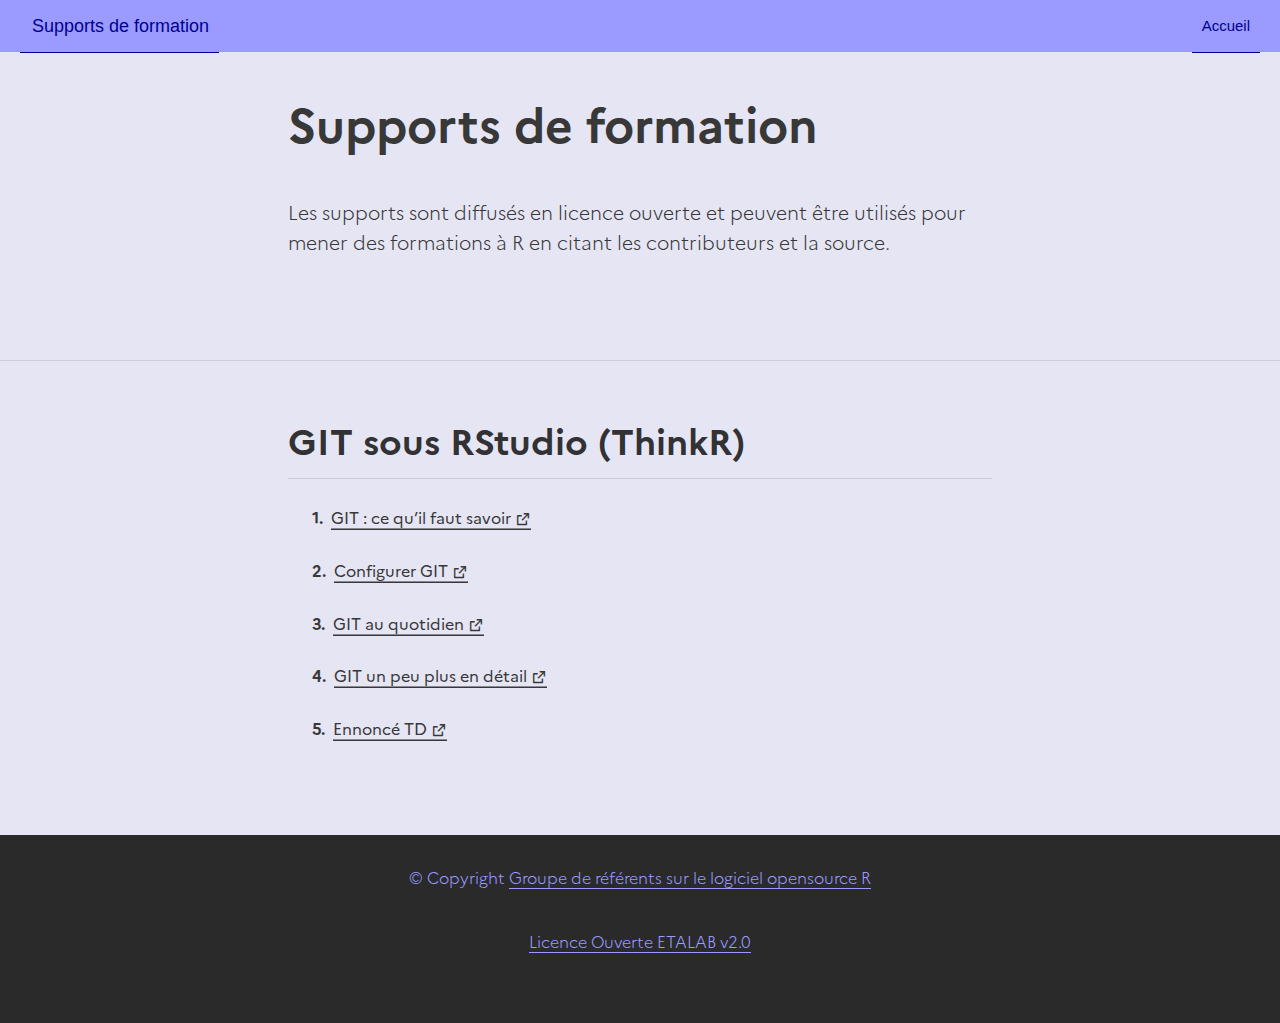
==== index.html @ ee1b2571 "jdlom published a site update" ====
<!DOCTYPE html>

<html xmlns="http://www.w3.org/1999/xhtml" lang="" xml:lang="">

<head>
  <meta charset="utf-8"/>
  <meta name="viewport" content="width=device-width, initial-scale=1"/>
  <meta http-equiv="X-UA-Compatible" content="IE=Edge,chrome=1"/>
  <meta name="generator" content="distill" />

  <style type="text/css">
  /* Hide doc at startup (prevent jankiness while JS renders/transforms) */
  body {
    visibility: hidden;
  }
  </style>

 <!--radix_placeholder_import_source-->
 <!--/radix_placeholder_import_source-->

<style type="text/css">code{white-space: pre;}</style>
<style type="text/css" data-origin="pandoc">
pre > code.sourceCode { white-space: pre; position: relative; }
pre > code.sourceCode > span { display: inline-block; line-height: 1.25; }
pre > code.sourceCode > span:empty { height: 1.2em; }
.sourceCode { overflow: visible; }
code.sourceCode > span { color: inherit; text-decoration: inherit; }
div.sourceCode { margin: 1em 0; }
pre.sourceCode { margin: 0; }
@media screen {
div.sourceCode { overflow: auto; }
}
@media print {
pre > code.sourceCode { white-space: pre-wrap; }
pre > code.sourceCode > span { text-indent: -5em; padding-left: 5em; }
}
pre.numberSource code
  { counter-reset: source-line 0; }
pre.numberSource code > span
  { position: relative; left: -4em; counter-increment: source-line; }
pre.numberSource code > span > a:first-child::before
  { content: counter(source-line);
    position: relative; left: -1em; text-align: right; vertical-align: baseline;
    border: none; display: inline-block;
    -webkit-touch-callout: none; -webkit-user-select: none;
    -khtml-user-select: none; -moz-user-select: none;
    -ms-user-select: none; user-select: none;
    padding: 0 4px; width: 4em;
    color: #aaaaaa;
  }
pre.numberSource { margin-left: 3em; border-left: 1px solid #aaaaaa;  padding-left: 4px; }
div.sourceCode
  {   }
@media screen {
pre > code.sourceCode > span > a:first-child::before { text-decoration: underline; }
}
code span.al { color: #ad0000; } /* Alert */
code span.an { color: #5e5e5e; } /* Annotation */
code span.at { color: #20794d; } /* Attribute */
code span.bn { color: #ad0000; } /* BaseN */
code span.bu { } /* BuiltIn */
code span.cf { color: #007ba5; } /* ControlFlow */
code span.ch { color: #20794d; } /* Char */
code span.cn { color: #8f5902; } /* Constant */
code span.co { color: #5e5e5e; } /* Comment */
code span.cv { color: #5e5e5e; font-style: italic; } /* CommentVar */
code span.do { color: #5e5e5e; font-style: italic; } /* Documentation */
code span.dt { color: #ad0000; } /* DataType */
code span.dv { color: #ad0000; } /* DecVal */
code span.er { color: #ad0000; } /* Error */
code span.ex { } /* Extension */
code span.fl { color: #ad0000; } /* Float */
code span.fu { color: #4758ab; } /* Function */
code span.im { } /* Import */
code span.in { color: #5e5e5e; } /* Information */
code span.kw { color: #007ba5; } /* Keyword */
code span.op { color: #5e5e5e; } /* Operator */
code span.ot { color: #007ba5; } /* Other */
code span.pp { color: #ad0000; } /* Preprocessor */
code span.sc { color: #20794d; } /* SpecialChar */
code span.ss { color: #20794d; } /* SpecialString */
code span.st { color: #20794d; } /* String */
code span.va { color: #111111; } /* Variable */
code span.vs { color: #20794d; } /* VerbatimString */
code span.wa { color: #5e5e5e; font-style: italic; } /* Warning */
</style>

  <!--radix_placeholder_meta_tags-->
  <title>Supports de formation</title>

  <meta property="description" itemprop="description" content="Les supports sont diffusés en licence ouverte et peuvent être utilisés pour mener des formations à R en citant les contributeurs et la source."/>

  <link rel="icon" type="image/png" href="dist/favicons/android-chrome-192x192.png"/>


  <!--  https://developers.facebook.com/docs/sharing/webmasters#markup -->
  <meta property="og:title" content="Supports de formation"/>
  <meta property="og:type" content="article"/>
  <meta property="og:description" content="Les supports sont diffusés en licence ouverte et peuvent être utilisés pour mener des formations à R en citant les contributeurs et la source."/>
  <meta property="og:locale" content="en_US"/>
  <meta property="og:site_name" content="Supports de formation"/>

  <!--  https://dev.twitter.com/cards/types/summary -->
  <meta property="twitter:card" content="summary"/>
  <meta property="twitter:title" content="Supports de formation"/>
  <meta property="twitter:description" content="Les supports sont diffusés en licence ouverte et peuvent être utilisés pour mener des formations à R en citant les contributeurs et la source."/>

  <!--/radix_placeholder_meta_tags-->
  <!--radix_placeholder_rmarkdown_metadata-->

  <script type="text/json" id="radix-rmarkdown-metadata">
  {"type":"list","attributes":{"names":{"type":"character","attributes":{},"value":["title","description","site"]}},"value":[{"type":"character","attributes":{},"value":["Supports de formation"]},{"type":"character","attributes":{},"value":["Les supports sont diffusés en licence ouverte et peuvent être utilisés pour mener des formations à R en citant les contributeurs et la source.\n"]},{"type":"character","attributes":{},"value":["distill::distill_website"]}]}
  </script>
  <!--/radix_placeholder_rmarkdown_metadata-->
  <!--radix_placeholder_navigation_in_header-->
  <meta name="distill:offset" content=""/>

  <script type="application/javascript">

    window.headroom_prevent_pin = false;

    window.document.addEventListener("DOMContentLoaded", function (event) {

      // initialize headroom for banner
      var header = $('header').get(0);
      var headerHeight = header.offsetHeight;
      var headroom = new Headroom(header, {
        tolerance: 5,
        onPin : function() {
          if (window.headroom_prevent_pin) {
            window.headroom_prevent_pin = false;
            headroom.unpin();
          }
        }
      });
      headroom.init();
      if(window.location.hash)
        headroom.unpin();
      $(header).addClass('headroom--transition');

      // offset scroll location for banner on hash change
      // (see: https://github.com/WickyNilliams/headroom.js/issues/38)
      window.addEventListener("hashchange", function(event) {
        window.scrollTo(0, window.pageYOffset - (headerHeight + 25));
      });

      // responsive menu
      $('.distill-site-header').each(function(i, val) {
        var topnav = $(this);
        var toggle = topnav.find('.nav-toggle');
        toggle.on('click', function() {
          topnav.toggleClass('responsive');
        });
      });

      // nav dropdowns
      $('.nav-dropbtn').click(function(e) {
        $(this).next('.nav-dropdown-content').toggleClass('nav-dropdown-active');
        $(this).parent().siblings('.nav-dropdown')
           .children('.nav-dropdown-content').removeClass('nav-dropdown-active');
      });
      $("body").click(function(e){
        $('.nav-dropdown-content').removeClass('nav-dropdown-active');
      });
      $(".nav-dropdown").click(function(e){
        e.stopPropagation();
      });
    });
  </script>

  <style type="text/css">

  /* Theme (user-documented overrideables for nav appearance) */

  .distill-site-nav {
    color: rgba(255, 255, 255, 0.8);
    background-color: #0F2E3D;
    font-size: 15px;
    font-weight: 300;
  }

  .distill-site-nav a {
    color: inherit;
    text-decoration: none;
  }

  .distill-site-nav a:hover {
    color: white;
  }

  @media print {
    .distill-site-nav {
      display: none;
    }
  }

  .distill-site-header {

  }

  .distill-site-footer {

  }


  /* Site Header */

  .distill-site-header {
    width: 100%;
    box-sizing: border-box;
    z-index: 3;
  }

  .distill-site-header .nav-left {
    display: inline-block;
    margin-left: 8px;
  }

  @media screen and (max-width: 768px) {
    .distill-site-header .nav-left {
      margin-left: 0;
    }
  }


  .distill-site-header .nav-right {
    float: right;
    margin-right: 8px;
  }

  .distill-site-header a,
  .distill-site-header .title {
    display: inline-block;
    text-align: center;
    padding: 14px 10px 14px 10px;
  }

  .distill-site-header .title {
    font-size: 18px;
    min-width: 150px;
  }

  .distill-site-header .logo {
    padding: 0;
  }

  .distill-site-header .logo img {
    display: none;
    max-height: 20px;
    width: auto;
    margin-bottom: -4px;
  }

  .distill-site-header .nav-image img {
    max-height: 18px;
    width: auto;
    display: inline-block;
    margin-bottom: -3px;
  }



  @media screen and (min-width: 1000px) {
    .distill-site-header .logo img {
      display: inline-block;
    }
    .distill-site-header .nav-left {
      margin-left: 20px;
    }
    .distill-site-header .nav-right {
      margin-right: 20px;
    }
    .distill-site-header .title {
      padding-left: 12px;
    }
  }


  .distill-site-header .nav-toggle {
    display: none;
  }

  .nav-dropdown {
    display: inline-block;
    position: relative;
  }

  .nav-dropdown .nav-dropbtn {
    border: none;
    outline: none;
    color: rgba(255, 255, 255, 0.8);
    padding: 16px 10px;
    background-color: transparent;
    font-family: inherit;
    font-size: inherit;
    font-weight: inherit;
    margin: 0;
    margin-top: 1px;
    z-index: 2;
  }

  .nav-dropdown-content {
    display: none;
    position: absolute;
    background-color: white;
    min-width: 200px;
    border: 1px solid rgba(0,0,0,0.15);
    border-radius: 4px;
    box-shadow: 0px 8px 16px 0px rgba(0,0,0,0.1);
    z-index: 1;
    margin-top: 2px;
    white-space: nowrap;
    padding-top: 4px;
    padding-bottom: 4px;
  }

  .nav-dropdown-content hr {
    margin-top: 4px;
    margin-bottom: 4px;
    border: none;
    border-bottom: 1px solid rgba(0, 0, 0, 0.1);
  }

  .nav-dropdown-active {
    display: block;
  }

  .nav-dropdown-content a, .nav-dropdown-content .nav-dropdown-header {
    color: black;
    padding: 6px 24px;
    text-decoration: none;
    display: block;
    text-align: left;
  }

  .nav-dropdown-content .nav-dropdown-header {
    display: block;
    padding: 5px 24px;
    padding-bottom: 0;
    text-transform: uppercase;
    font-size: 14px;
    color: #999999;
    white-space: nowrap;
  }

  .nav-dropdown:hover .nav-dropbtn {
    color: white;
  }

  .nav-dropdown-content a:hover {
    background-color: #ddd;
    color: black;
  }

  .nav-right .nav-dropdown-content {
    margin-left: -45%;
    right: 0;
  }

  @media screen and (max-width: 768px) {
    .distill-site-header a, .distill-site-header .nav-dropdown  {display: none;}
    .distill-site-header a.nav-toggle {
      float: right;
      display: block;
    }
    .distill-site-header .title {
      margin-left: 0;
    }
    .distill-site-header .nav-right {
      margin-right: 0;
    }
    .distill-site-header {
      overflow: hidden;
    }
    .nav-right .nav-dropdown-content {
      margin-left: 0;
    }
  }


  @media screen and (max-width: 768px) {
    .distill-site-header.responsive {position: relative; min-height: 500px; }
    .distill-site-header.responsive a.nav-toggle {
      position: absolute;
      right: 0;
      top: 0;
    }
    .distill-site-header.responsive a,
    .distill-site-header.responsive .nav-dropdown {
      display: block;
      text-align: left;
    }
    .distill-site-header.responsive .nav-left,
    .distill-site-header.responsive .nav-right {
      width: 100%;
    }
    .distill-site-header.responsive .nav-dropdown {float: none;}
    .distill-site-header.responsive .nav-dropdown-content {position: relative;}
    .distill-site-header.responsive .nav-dropdown .nav-dropbtn {
      display: block;
      width: 100%;
      text-align: left;
    }
  }

  /* Site Footer */

  .distill-site-footer {
    width: 100%;
    overflow: hidden;
    box-sizing: border-box;
    z-index: 3;
    margin-top: 30px;
    padding-top: 30px;
    padding-bottom: 30px;
    text-align: center;
  }

  /* Headroom */

  d-title {
    padding-top: 6rem;
  }

  @media print {
    d-title {
      padding-top: 4rem;
    }
  }

  .headroom {
    z-index: 1000;
    position: fixed;
    top: 0;
    left: 0;
    right: 0;
  }

  .headroom--transition {
    transition: all .4s ease-in-out;
  }

  .headroom--unpinned {
    top: -100px;
  }

  .headroom--pinned {
    top: 0;
  }

  /* adjust viewport for navbar height */
  /* helps vertically center bootstrap (non-distill) content */
  .min-vh-100 {
    min-height: calc(100vh - 100px) !important;
  }

  </style>

  <script src="site_libs/jquery-1.11.3/jquery.min.js"></script>
  <link href="site_libs/font-awesome-5.1.0/css/all.css" rel="stylesheet"/>
  <link href="site_libs/font-awesome-5.1.0/css/v4-shims.css" rel="stylesheet"/>
  <script src="site_libs/headroom-0.9.4/headroom.min.js"></script>
  <script src="site_libs/autocomplete-0.37.1/autocomplete.min.js"></script>
  <script src="site_libs/fuse-6.4.1/fuse.min.js"></script>

  <script type="application/javascript">

  function getMeta(metaName) {
    var metas = document.getElementsByTagName('meta');
    for (let i = 0; i < metas.length; i++) {
      if (metas[i].getAttribute('name') === metaName) {
        return metas[i].getAttribute('content');
      }
    }
    return '';
  }

  function offsetURL(url) {
    var offset = getMeta('distill:offset');
    return offset ? offset + '/' + url : url;
  }

  function createFuseIndex() {

    // create fuse index
    var options = {
      keys: [
        { name: 'title', weight: 20 },
        { name: 'categories', weight: 15 },
        { name: 'description', weight: 10 },
        { name: 'contents', weight: 5 },
      ],
      ignoreLocation: true,
      threshold: 0
    };
    var fuse = new window.Fuse([], options);

    // fetch the main search.json
    return fetch(offsetURL('search.json'))
      .then(function(response) {
        if (response.status == 200) {
          return response.json().then(function(json) {
            // index main articles
            json.articles.forEach(function(article) {
              fuse.add(article);
            });
            // download collections and index their articles
            return Promise.all(json.collections.map(function(collection) {
              return fetch(offsetURL(collection)).then(function(response) {
                if (response.status === 200) {
                  return response.json().then(function(articles) {
                    articles.forEach(function(article) {
                      fuse.add(article);
                    });
                  })
                } else {
                  return Promise.reject(
                    new Error('Unexpected status from search index request: ' +
                              response.status)
                  );
                }
              });
            })).then(function() {
              return fuse;
            });
          });

        } else {
          return Promise.reject(
            new Error('Unexpected status from search index request: ' +
                        response.status)
          );
        }
      });
  }

  window.document.addEventListener("DOMContentLoaded", function (event) {

    // get search element (bail if we don't have one)
    var searchEl = window.document.getElementById('distill-search');
    if (!searchEl)
      return;

    createFuseIndex()
      .then(function(fuse) {

        // make search box visible
        searchEl.classList.remove('hidden');

        // initialize autocomplete
        var options = {
          autoselect: true,
          hint: false,
          minLength: 2,
        };
        window.autocomplete(searchEl, options, [{
          source: function(query, callback) {
            const searchOptions = {
              isCaseSensitive: false,
              shouldSort: true,
              minMatchCharLength: 2,
              limit: 10,
            };
            var results = fuse.search(query, searchOptions);
            callback(results
              .map(function(result) { return result.item; })
            );
          },
          templates: {
            suggestion: function(suggestion) {
              var img = suggestion.preview && Object.keys(suggestion.preview).length > 0
                ? `<img src="${offsetURL(suggestion.preview)}"</img>`
                : '';
              var html = `
                <div class="search-item">
                  <h3>${suggestion.title}</h3>
                  <div class="search-item-description">
                    ${suggestion.description || ''}
                  </div>
                  <div class="search-item-preview">
                    ${img}
                  </div>
                </div>
              `;
              return html;
            }
          }
        }]).on('autocomplete:selected', function(event, suggestion) {
          window.location.href = offsetURL(suggestion.path);
        });
        // remove inline display style on autocompleter (we want to
        // manage responsive display via css)
        $('.algolia-autocomplete').css("display", "");
      })
      .catch(function(error) {
        console.log(error);
      });

  });

  </script>

  <style type="text/css">

  .nav-search {
    font-size: x-small;
  }

  /* Algolioa Autocomplete */

  .algolia-autocomplete {
    display: inline-block;
    margin-left: 10px;
    vertical-align: sub;
    background-color: white;
    color: black;
    padding: 6px;
    padding-top: 8px;
    padding-bottom: 0;
    border-radius: 6px;
    border: 1px #0F2E3D solid;
    width: 180px;
  }


  @media screen and (max-width: 768px) {
    .distill-site-nav .algolia-autocomplete {
      display: none;
      visibility: hidden;
    }
    .distill-site-nav.responsive .algolia-autocomplete {
      display: inline-block;
      visibility: visible;
    }
    .distill-site-nav.responsive .algolia-autocomplete .aa-dropdown-menu {
      margin-left: 0;
      width: 400px;
      max-height: 400px;
    }
  }

  .algolia-autocomplete .aa-input, .algolia-autocomplete .aa-hint {
    width: 90%;
    outline: none;
    border: none;
  }

  .algolia-autocomplete .aa-hint {
    color: #999;
  }
  .algolia-autocomplete .aa-dropdown-menu {
    width: 550px;
    max-height: 70vh;
    overflow-x: visible;
    overflow-y: scroll;
    padding: 5px;
    margin-top: 3px;
    margin-left: -150px;
    background-color: #fff;
    border-radius: 5px;
    border: 1px solid #999;
    border-top: none;
  }

  .algolia-autocomplete .aa-dropdown-menu .aa-suggestion {
    cursor: pointer;
    padding: 5px 4px;
    border-bottom: 1px solid #eee;
  }

  .algolia-autocomplete .aa-dropdown-menu .aa-suggestion:last-of-type {
    border-bottom: none;
    margin-bottom: 2px;
  }

  .algolia-autocomplete .aa-dropdown-menu .aa-suggestion .search-item {
    overflow: hidden;
    font-size: 0.8em;
    line-height: 1.4em;
  }

  .algolia-autocomplete .aa-dropdown-menu .aa-suggestion .search-item h3 {
    font-size: 1rem;
    margin-block-start: 0;
    margin-block-end: 5px;
  }

  .algolia-autocomplete .aa-dropdown-menu .aa-suggestion .search-item-description {
    display: inline-block;
    overflow: hidden;
    height: 2.8em;
    width: 80%;
    margin-right: 4%;
  }

  .algolia-autocomplete .aa-dropdown-menu .aa-suggestion .search-item-preview {
    display: inline-block;
    width: 15%;
  }

  .algolia-autocomplete .aa-dropdown-menu .aa-suggestion .search-item-preview img {
    height: 3em;
    width: auto;
    display: none;
  }

  .algolia-autocomplete .aa-dropdown-menu .aa-suggestion .search-item-preview img[src] {
    display: initial;
  }

  .algolia-autocomplete .aa-dropdown-menu .aa-suggestion.aa-cursor {
    background-color: #eee;
  }
  .algolia-autocomplete .aa-dropdown-menu .aa-suggestion em {
    font-weight: bold;
    font-style: normal;
  }

  </style>


  <!--/radix_placeholder_navigation_in_header-->
  <!--radix_placeholder_distill-->

  <style type="text/css">

  body {
    background-color: white;
  }

  .pandoc-table {
    width: 100%;
  }

  .pandoc-table>caption {
    margin-bottom: 10px;
  }

  .pandoc-table th:not([align]) {
    text-align: left;
  }

  .pagedtable-footer {
    font-size: 15px;
  }

  d-byline .byline {
    grid-template-columns: 2fr 2fr;
  }

  d-byline .byline h3 {
    margin-block-start: 1.5em;
  }

  d-byline .byline .authors-affiliations h3 {
    margin-block-start: 0.5em;
  }

  .authors-affiliations .orcid-id {
    width: 16px;
    height:16px;
    margin-left: 4px;
    margin-right: 4px;
    vertical-align: middle;
    padding-bottom: 2px;
  }

  d-title .dt-tags {
    margin-top: 1em;
    grid-column: text;
  }

  .dt-tags .dt-tag {
    text-decoration: none;
    display: inline-block;
    color: rgba(0,0,0,0.6);
    padding: 0em 0.4em;
    margin-right: 0.5em;
    margin-bottom: 0.4em;
    font-size: 70%;
    border: 1px solid rgba(0,0,0,0.2);
    border-radius: 3px;
    text-transform: uppercase;
    font-weight: 500;
  }

  d-article table.gt_table td,
  d-article table.gt_table th {
    border-bottom: none;
  }

  .html-widget {
    margin-bottom: 2.0em;
  }

  .l-screen-inset {
    padding-right: 16px;
  }

  .l-screen .caption {
    margin-left: 10px;
  }

  .shaded {
    background: rgb(247, 247, 247);
    padding-top: 20px;
    padding-bottom: 20px;
    border-top: 1px solid rgba(0, 0, 0, 0.1);
    border-bottom: 1px solid rgba(0, 0, 0, 0.1);
  }

  .shaded .html-widget {
    margin-bottom: 0;
    border: 1px solid rgba(0, 0, 0, 0.1);
  }

  .shaded .shaded-content {
    background: white;
  }

  .text-output {
    margin-top: 0;
    line-height: 1.5em;
  }

  .hidden {
    display: none !important;
  }

  d-article {
    padding-top: 2.5rem;
    padding-bottom: 30px;
  }

  d-appendix {
    padding-top: 30px;
  }

  d-article>p>img {
    width: 100%;
  }

  d-article h2 {
    margin: 1rem 0 1.5rem 0;
  }

  d-article h3 {
    margin-top: 1.5rem;
  }

  d-article iframe {
    border: 1px solid rgba(0, 0, 0, 0.1);
    margin-bottom: 2.0em;
    width: 100%;
  }

  /* Tweak code blocks */

  d-article div.sourceCode code,
  d-article pre code {
    font-family: Consolas, Monaco, 'Andale Mono', 'Ubuntu Mono', monospace;
  }

  d-article pre,
  d-article div.sourceCode,
  d-article div.sourceCode pre {
    overflow: auto;
  }

  d-article div.sourceCode {
    background-color: white;
  }

  d-article div.sourceCode pre {
    padding-left: 10px;
    font-size: 12px;
    border-left: 2px solid rgba(0,0,0,0.1);
  }

  d-article pre {
    font-size: 12px;
    color: black;
    background: none;
    margin-top: 0;
    text-align: left;
    white-space: pre;
    word-spacing: normal;
    word-break: normal;
    word-wrap: normal;
    line-height: 1.5;

    -moz-tab-size: 4;
    -o-tab-size: 4;
    tab-size: 4;

    -webkit-hyphens: none;
    -moz-hyphens: none;
    -ms-hyphens: none;
    hyphens: none;
  }

  d-article pre a {
    border-bottom: none;
  }

  d-article pre a:hover {
    border-bottom: none;
    text-decoration: underline;
  }

  d-article details {
    grid-column: text;
    margin-bottom: 0.8em;
  }

  @media(min-width: 768px) {

  d-article pre,
  d-article div.sourceCode,
  d-article div.sourceCode pre {
    overflow: visible !important;
  }

  d-article div.sourceCode pre {
    padding-left: 18px;
    font-size: 14px;
  }

  d-article pre {
    font-size: 14px;
  }

  }

  figure img.external {
    background: white;
    border: 1px solid rgba(0, 0, 0, 0.1);
    box-shadow: 0 1px 8px rgba(0, 0, 0, 0.1);
    padding: 18px;
    box-sizing: border-box;
  }

  /* CSS for d-contents */

  .d-contents {
    grid-column: text;
    color: rgba(0,0,0,0.8);
    font-size: 0.9em;
    padding-bottom: 1em;
    margin-bottom: 1em;
    padding-bottom: 0.5em;
    margin-bottom: 1em;
    padding-left: 0.25em;
    justify-self: start;
  }

  @media(min-width: 1000px) {
    .d-contents.d-contents-float {
      height: 0;
      grid-column-start: 1;
      grid-column-end: 4;
      justify-self: center;
      padding-right: 3em;
      padding-left: 2em;
    }
  }

  .d-contents nav h3 {
    font-size: 18px;
    margin-top: 0;
    margin-bottom: 1em;
  }

  .d-contents li {
    list-style-type: none
  }

  .d-contents nav > ul {
    padding-left: 0;
  }

  .d-contents ul {
    padding-left: 1em
  }

  .d-contents nav ul li {
    margin-top: 0.6em;
    margin-bottom: 0.2em;
  }

  .d-contents nav a {
    font-size: 13px;
    border-bottom: none;
    text-decoration: none
    color: rgba(0, 0, 0, 0.8);
  }

  .d-contents nav a:hover {
    text-decoration: underline solid rgba(0, 0, 0, 0.6)
  }

  .d-contents nav > ul > li > a {
    font-weight: 600;
  }

  .d-contents nav > ul > li > ul {
    font-weight: inherit;
  }

  .d-contents nav > ul > li > ul > li {
    margin-top: 0.2em;
  }


  .d-contents nav ul {
    margin-top: 0;
    margin-bottom: 0.25em;
  }

  .d-article-with-toc h2:nth-child(2) {
    margin-top: 0;
  }


  /* Figure */

  .figure {
    position: relative;
    margin-bottom: 2.5em;
    margin-top: 1.5em;
  }

  .figure img {
    width: 100%;
  }

  .figure .caption {
    color: rgba(0, 0, 0, 0.6);
    font-size: 12px;
    line-height: 1.5em;
  }

  .figure img.external {
    background: white;
    border: 1px solid rgba(0, 0, 0, 0.1);
    box-shadow: 0 1px 8px rgba(0, 0, 0, 0.1);
    padding: 18px;
    box-sizing: border-box;
  }

  .figure .caption a {
    color: rgba(0, 0, 0, 0.6);
  }

  .figure .caption b,
  .figure .caption strong, {
    font-weight: 600;
    color: rgba(0, 0, 0, 1.0);
  }

  /* Citations */

  d-article .citation {
    color: inherit;
    cursor: inherit;
  }

  div.hanging-indent{
    margin-left: 1em; text-indent: -1em;
  }

  /* Citation hover box */

  .tippy-box[data-theme~=light-border] {
    background-color: rgba(250, 250, 250, 0.95);
  }

  .tippy-content > p {
    margin-bottom: 0;
    padding: 2px;
  }


  /* Tweak 1000px media break to show more text */

  @media(min-width: 1000px) {
    .base-grid,
    distill-header,
    d-title,
    d-abstract,
    d-article,
    d-appendix,
    distill-appendix,
    d-byline,
    d-footnote-list,
    d-citation-list,
    distill-footer {
      grid-template-columns: [screen-start] 1fr [page-start kicker-start] 80px [middle-start] 50px [text-start kicker-end] 65px 65px 65px 65px 65px 65px 65px 65px [text-end gutter-start] 65px [middle-end] 65px [page-end gutter-end] 1fr [screen-end];
      grid-column-gap: 16px;
    }

    .grid {
      grid-column-gap: 16px;
    }

    d-article {
      font-size: 1.06rem;
      line-height: 1.7em;
    }
    figure .caption, .figure .caption, figure figcaption {
      font-size: 13px;
    }
  }

  @media(min-width: 1180px) {
    .base-grid,
    distill-header,
    d-title,
    d-abstract,
    d-article,
    d-appendix,
    distill-appendix,
    d-byline,
    d-footnote-list,
    d-citation-list,
    distill-footer {
      grid-template-columns: [screen-start] 1fr [page-start kicker-start] 60px [middle-start] 60px [text-start kicker-end] 60px 60px 60px 60px 60px 60px 60px 60px [text-end gutter-start] 60px [middle-end] 60px [page-end gutter-end] 1fr [screen-end];
      grid-column-gap: 32px;
    }

    .grid {
      grid-column-gap: 32px;
    }
  }


  /* Get the citation styles for the appendix (not auto-injected on render since
     we do our own rendering of the citation appendix) */

  d-appendix .citation-appendix,
  .d-appendix .citation-appendix {
    font-size: 11px;
    line-height: 15px;
    border-left: 1px solid rgba(0, 0, 0, 0.1);
    padding-left: 18px;
    border: 1px solid rgba(0,0,0,0.1);
    background: rgba(0, 0, 0, 0.02);
    padding: 10px 18px;
    border-radius: 3px;
    color: rgba(150, 150, 150, 1);
    overflow: hidden;
    margin-top: -12px;
    white-space: pre-wrap;
    word-wrap: break-word;
  }

  /* Include appendix styles here so they can be overridden */

  d-appendix {
    contain: layout style;
    font-size: 0.8em;
    line-height: 1.7em;
    margin-top: 60px;
    margin-bottom: 0;
    border-top: 1px solid rgba(0, 0, 0, 0.1);
    color: rgba(0,0,0,0.5);
    padding-top: 60px;
    padding-bottom: 48px;
  }

  d-appendix h3 {
    grid-column: page-start / text-start;
    font-size: 15px;
    font-weight: 500;
    margin-top: 1em;
    margin-bottom: 0;
    color: rgba(0,0,0,0.65);
  }

  d-appendix h3 + * {
    margin-top: 1em;
  }

  d-appendix ol {
    padding: 0 0 0 15px;
  }

  @media (min-width: 768px) {
    d-appendix ol {
      padding: 0 0 0 30px;
      margin-left: -30px;
    }
  }

  d-appendix li {
    margin-bottom: 1em;
  }

  d-appendix a {
    color: rgba(0, 0, 0, 0.6);
  }

  d-appendix > * {
    grid-column: text;
  }

  d-appendix > d-footnote-list,
  d-appendix > d-citation-list,
  d-appendix > distill-appendix {
    grid-column: screen;
  }

  /* Include footnote styles here so they can be overridden */

  d-footnote-list {
    contain: layout style;
  }

  d-footnote-list > * {
    grid-column: text;
  }

  d-footnote-list a.footnote-backlink {
    color: rgba(0,0,0,0.3);
    padding-left: 0.5em;
  }



  /* Anchor.js */

  .anchorjs-link {
    /*transition: all .25s linear; */
    text-decoration: none;
    border-bottom: none;
  }
  *:hover > .anchorjs-link {
    margin-left: -1.125em !important;
    text-decoration: none;
    border-bottom: none;
  }

  /* Social footer */

  .social_footer {
    margin-top: 30px;
    margin-bottom: 0;
    color: rgba(0,0,0,0.67);
  }

  .disqus-comments {
    margin-right: 30px;
  }

  .disqus-comment-count {
    border-bottom: 1px solid rgba(0, 0, 0, 0.4);
    cursor: pointer;
  }

  #disqus_thread {
    margin-top: 30px;
  }

  .article-sharing a {
    border-bottom: none;
    margin-right: 8px;
  }

  .article-sharing a:hover {
    border-bottom: none;
  }

  .sidebar-section.subscribe {
    font-size: 12px;
    line-height: 1.6em;
  }

  .subscribe p {
    margin-bottom: 0.5em;
  }


  .article-footer .subscribe {
    font-size: 15px;
    margin-top: 45px;
  }


  .sidebar-section.custom {
    font-size: 12px;
    line-height: 1.6em;
  }

  .custom p {
    margin-bottom: 0.5em;
  }

  /* Styles for listing layout (hide title) */
  .layout-listing d-title, .layout-listing .d-title {
    display: none;
  }

  /* Styles for posts lists (not auto-injected) */


  .posts-with-sidebar {
    padding-left: 45px;
    padding-right: 45px;
  }

  .posts-list .description h2,
  .posts-list .description p {
    font-family: -apple-system, BlinkMacSystemFont, "Segoe UI", Roboto, Oxygen, Ubuntu, Cantarell, "Fira Sans", "Droid Sans", "Helvetica Neue", Arial, sans-serif;
  }

  .posts-list .description h2 {
    font-weight: 700;
    border-bottom: none;
    padding-bottom: 0;
  }

  .posts-list h2.post-tag {
    border-bottom: 1px solid rgba(0, 0, 0, 0.2);
    padding-bottom: 12px;
  }
  .posts-list {
    margin-top: 60px;
    margin-bottom: 24px;
  }

  .posts-list .post-preview {
    text-decoration: none;
    overflow: hidden;
    display: block;
    border-bottom: 1px solid rgba(0, 0, 0, 0.1);
    padding: 24px 0;
  }

  .post-preview-last {
    border-bottom: none !important;
  }

  .posts-list .posts-list-caption {
    grid-column: screen;
    font-weight: 400;
  }

  .posts-list .post-preview h2 {
    margin: 0 0 6px 0;
    line-height: 1.2em;
    font-style: normal;
    font-size: 24px;
  }

  .posts-list .post-preview p {
    margin: 0 0 12px 0;
    line-height: 1.4em;
    font-size: 16px;
  }

  .posts-list .post-preview .thumbnail {
    box-sizing: border-box;
    margin-bottom: 24px;
    position: relative;
    max-width: 500px;
  }
  .posts-list .post-preview img {
    width: 100%;
    display: block;
  }

  .posts-list .metadata {
    font-size: 12px;
    line-height: 1.4em;
    margin-bottom: 18px;
  }

  .posts-list .metadata > * {
    display: inline-block;
  }

  .posts-list .metadata .publishedDate {
    margin-right: 2em;
  }

  .posts-list .metadata .dt-authors {
    display: block;
    margin-top: 0.3em;
    margin-right: 2em;
  }

  .posts-list .dt-tags {
    display: block;
    line-height: 1em;
  }

  .posts-list .dt-tags .dt-tag {
    display: inline-block;
    color: rgba(0,0,0,0.6);
    padding: 0.3em 0.4em;
    margin-right: 0.2em;
    margin-bottom: 0.4em;
    font-size: 60%;
    border: 1px solid rgba(0,0,0,0.2);
    border-radius: 3px;
    text-transform: uppercase;
    font-weight: 500;
  }

  .posts-list img {
    opacity: 1;
  }

  .posts-list img[data-src] {
    opacity: 0;
  }

  .posts-more {
    clear: both;
  }


  .posts-sidebar {
    font-size: 16px;
  }

  .posts-sidebar h3 {
    font-size: 16px;
    margin-top: 0;
    margin-bottom: 0.5em;
    font-weight: 400;
    text-transform: uppercase;
  }

  .sidebar-section {
    margin-bottom: 30px;
  }

  .categories ul {
    list-style-type: none;
    margin: 0;
    padding: 0;
  }

  .categories li {
    color: rgba(0, 0, 0, 0.8);
    margin-bottom: 0;
  }

  .categories li>a {
    border-bottom: none;
  }

  .categories li>a:hover {
    border-bottom: 1px solid rgba(0, 0, 0, 0.4);
  }

  .categories .active {
    font-weight: 600;
  }

  .categories .category-count {
    color: rgba(0, 0, 0, 0.4);
  }


  @media(min-width: 768px) {
    .posts-list .post-preview h2 {
      font-size: 26px;
    }
    .posts-list .post-preview .thumbnail {
      float: right;
      width: 30%;
      margin-bottom: 0;
    }
    .posts-list .post-preview .description {
      float: left;
      width: 45%;
    }
    .posts-list .post-preview .metadata {
      float: left;
      width: 20%;
      margin-top: 8px;
    }
    .posts-list .post-preview p {
      margin: 0 0 12px 0;
      line-height: 1.5em;
      font-size: 16px;
    }
    .posts-with-sidebar .posts-list {
      float: left;
      width: 75%;
    }
    .posts-with-sidebar .posts-sidebar {
      float: right;
      width: 20%;
      margin-top: 60px;
      padding-top: 24px;
      padding-bottom: 24px;
    }
  }


  /* Improve display for browsers without grid (IE/Edge <= 15) */

  .downlevel {
    line-height: 1.6em;
    font-family: -apple-system, BlinkMacSystemFont, "Segoe UI", Roboto, Oxygen, Ubuntu, Cantarell, "Fira Sans", "Droid Sans", "Helvetica Neue", Arial, sans-serif;
    margin: 0;
  }

  .downlevel .d-title {
    padding-top: 6rem;
    padding-bottom: 1.5rem;
  }

  .downlevel .d-title h1 {
    font-size: 50px;
    font-weight: 700;
    line-height: 1.1em;
    margin: 0 0 0.5rem;
  }

  .downlevel .d-title p {
    font-weight: 300;
    font-size: 1.2rem;
    line-height: 1.55em;
    margin-top: 0;
  }

  .downlevel .d-byline {
    padding-top: 0.8em;
    padding-bottom: 0.8em;
    font-size: 0.8rem;
    line-height: 1.8em;
  }

  .downlevel .section-separator {
    border: none;
    border-top: 1px solid rgba(0, 0, 0, 0.1);
  }

  .downlevel .d-article {
    font-size: 1.06rem;
    line-height: 1.7em;
    padding-top: 1rem;
    padding-bottom: 2rem;
  }


  .downlevel .d-appendix {
    padding-left: 0;
    padding-right: 0;
    max-width: none;
    font-size: 0.8em;
    line-height: 1.7em;
    margin-bottom: 0;
    color: rgba(0,0,0,0.5);
    padding-top: 40px;
    padding-bottom: 48px;
  }

  .downlevel .footnotes ol {
    padding-left: 13px;
  }

  .downlevel .base-grid,
  .downlevel .distill-header,
  .downlevel .d-title,
  .downlevel .d-abstract,
  .downlevel .d-article,
  .downlevel .d-appendix,
  .downlevel .distill-appendix,
  .downlevel .d-byline,
  .downlevel .d-footnote-list,
  .downlevel .d-citation-list,
  .downlevel .distill-footer,
  .downlevel .appendix-bottom,
  .downlevel .posts-container {
    padding-left: 40px;
    padding-right: 40px;
  }

  @media(min-width: 768px) {
    .downlevel .base-grid,
    .downlevel .distill-header,
    .downlevel .d-title,
    .downlevel .d-abstract,
    .downlevel .d-article,
    .downlevel .d-appendix,
    .downlevel .distill-appendix,
    .downlevel .d-byline,
    .downlevel .d-footnote-list,
    .downlevel .d-citation-list,
    .downlevel .distill-footer,
    .downlevel .appendix-bottom,
    .downlevel .posts-container {
    padding-left: 150px;
    padding-right: 150px;
    max-width: 900px;
  }
  }

  .downlevel pre code {
    display: block;
    border-left: 2px solid rgba(0, 0, 0, .1);
    padding: 0 0 0 20px;
    font-size: 14px;
  }

  .downlevel code, .downlevel pre {
    color: black;
    background: none;
    font-family: Consolas, Monaco, 'Andale Mono', 'Ubuntu Mono', monospace;
    text-align: left;
    white-space: pre;
    word-spacing: normal;
    word-break: normal;
    word-wrap: normal;
    line-height: 1.5;

    -moz-tab-size: 4;
    -o-tab-size: 4;
    tab-size: 4;

    -webkit-hyphens: none;
    -moz-hyphens: none;
    -ms-hyphens: none;
    hyphens: none;
  }

  .downlevel .posts-list .post-preview {
    color: inherit;
  }



  </style>

  <script type="application/javascript">

  function is_downlevel_browser() {
    if (bowser.isUnsupportedBrowser({ msie: "12", msedge: "16"},
                                   window.navigator.userAgent)) {
      return true;
    } else {
      return window.load_distill_framework === undefined;
    }
  }

  // show body when load is complete
  function on_load_complete() {

    // add anchors
    if (window.anchors) {
      window.anchors.options.placement = 'left';
      window.anchors.add('d-article > h2, d-article > h3, d-article > h4, d-article > h5');
    }


    // set body to visible
    document.body.style.visibility = 'visible';

    // force redraw for leaflet widgets
    if (window.HTMLWidgets) {
      var maps = window.HTMLWidgets.findAll(".leaflet");
      $.each(maps, function(i, el) {
        var map = this.getMap();
        map.invalidateSize();
        map.eachLayer(function(layer) {
          if (layer instanceof L.TileLayer)
            layer.redraw();
        });
      });
    }

    // trigger 'shown' so htmlwidgets resize
    $('d-article').trigger('shown');
  }

  function init_distill() {

    init_common();

    // create front matter
    var front_matter = $('<d-front-matter></d-front-matter>');
    $('#distill-front-matter').wrap(front_matter);

    // create d-title
    $('.d-title').changeElementType('d-title');

    // create d-byline
    var byline = $('<d-byline></d-byline>');
    $('.d-byline').replaceWith(byline);

    // create d-article
    var article = $('<d-article></d-article>');
    $('.d-article').wrap(article).children().unwrap();

    // move posts container into article
    $('.posts-container').appendTo($('d-article'));

    // create d-appendix
    $('.d-appendix').changeElementType('d-appendix');

    // flag indicating that we have appendix items
    var appendix = $('.appendix-bottom').children('h3').length > 0;

    // replace footnotes with <d-footnote>
    $('.footnote-ref').each(function(i, val) {
      appendix = true;
      var href = $(this).attr('href');
      var id = href.replace('#', '');
      var fn = $('#' + id);
      var fn_p = $('#' + id + '>p');
      fn_p.find('.footnote-back').remove();
      var text = fn_p.html();
      var dtfn = $('<d-footnote></d-footnote>');
      dtfn.html(text);
      $(this).replaceWith(dtfn);
    });
    // remove footnotes
    $('.footnotes').remove();

    // move refs into #references-listing
    $('#references-listing').replaceWith($('#refs'));

    $('h1.appendix, h2.appendix').each(function(i, val) {
      $(this).changeElementType('h3');
    });
    $('h3.appendix').each(function(i, val) {
      var id = $(this).attr('id');
      $('.d-contents a[href="#' + id + '"]').parent().remove();
      appendix = true;
      $(this).nextUntil($('h1, h2, h3')).addBack().appendTo($('d-appendix'));
    });

    // show d-appendix if we have appendix content
    $("d-appendix").css('display', appendix ? 'grid' : 'none');

    // localize layout chunks to just output
    $('.layout-chunk').each(function(i, val) {

      // capture layout
      var layout = $(this).attr('data-layout');

      // apply layout to markdown level block elements
      var elements = $(this).children().not('details, div.sourceCode, pre, script');
      elements.each(function(i, el) {
        var layout_div = $('<div class="' + layout + '"></div>');
        if (layout_div.hasClass('shaded')) {
          var shaded_content = $('<div class="shaded-content"></div>');
          $(this).wrap(shaded_content);
          $(this).parent().wrap(layout_div);
        } else {
          $(this).wrap(layout_div);
        }
      });


      // unwrap the layout-chunk div
      $(this).children().unwrap();
    });

    // remove code block used to force  highlighting css
    $('.distill-force-highlighting-css').parent().remove();

    // remove empty line numbers inserted by pandoc when using a
    // custom syntax highlighting theme
    $('code.sourceCode a:empty').remove();

    // load distill framework
    load_distill_framework();

    // wait for window.distillRunlevel == 4 to do post processing
    function distill_post_process() {

      if (!window.distillRunlevel || window.distillRunlevel < 4)
        return;

      // hide author/affiliations entirely if we have no authors
      var front_matter = JSON.parse($("#distill-front-matter").html());
      var have_authors = front_matter.authors && front_matter.authors.length > 0;
      if (!have_authors)
        $('d-byline').addClass('hidden');

      // article with toc class
      $('.d-contents').parent().addClass('d-article-with-toc');

      // strip links that point to #
      $('.authors-affiliations').find('a[href="#"]').removeAttr('href');

      // add orcid ids
      $('.authors-affiliations').find('.author').each(function(i, el) {
        var orcid_id = front_matter.authors[i].orcidID;
        if (orcid_id) {
          var a = $('<a></a>');
          a.attr('href', 'https://orcid.org/' + orcid_id);
          var img = $('<img></img>');
          img.addClass('orcid-id');
          img.attr('alt', 'ORCID ID');
          img.attr('src','[data-uri]');
          a.append(img);
          $(this).append(a);
        }
      });

      // hide elements of author/affiliations grid that have no value
      function hide_byline_column(caption) {
        $('d-byline').find('h3:contains("' + caption + '")').parent().css('visibility', 'hidden');
      }

      // affiliations
      var have_affiliations = false;
      for (var i = 0; i<front_matter.authors.length; ++i) {
        var author = front_matter.authors[i];
        if (author.affiliation !== "&nbsp;") {
          have_affiliations = true;
          break;
        }
      }
      if (!have_affiliations)
        $('d-byline').find('h3:contains("Affiliations")').css('visibility', 'hidden');

      // published date
      if (!front_matter.publishedDate)
        hide_byline_column("Published");

      // document object identifier
      var doi = $('d-byline').find('h3:contains("DOI")');
      var doi_p = doi.next().empty();
      if (!front_matter.doi) {
        // if we have a citation and valid citationText then link to that
        if ($('#citation').length > 0 && front_matter.citationText) {
          doi.html('Citation');
          $('<a href="#citation"></a>')
            .text(front_matter.citationText)
            .appendTo(doi_p);
        } else {
          hide_byline_column("DOI");
        }
      } else {
        $('<a></a>')
           .attr('href', "https://doi.org/" + front_matter.doi)
           .html(front_matter.doi)
           .appendTo(doi_p);
      }

       // change plural form of authors/affiliations
      if (front_matter.authors.length === 1) {
        var grid = $('.authors-affiliations');
        grid.children('h3:contains("Authors")').text('Author');
        grid.children('h3:contains("Affiliations")').text('Affiliation');
      }

      // remove d-appendix and d-footnote-list local styles
      $('d-appendix > style:first-child').remove();
      $('d-footnote-list > style:first-child').remove();

      // move appendix-bottom entries to the bottom
      $('.appendix-bottom').appendTo('d-appendix').children().unwrap();
      $('.appendix-bottom').remove();

      // hoverable references
      $('span.citation[data-cites]').each(function() {
        var refHtml = $('#ref-' + $(this).attr('data-cites')).html();
        window.tippy(this, {
          allowHTML: true,
          content: refHtml,
          maxWidth: 500,
          interactive: true,
          interactiveBorder: 10,
          theme: 'light-border',
          placement: 'bottom-start'
        });
      });

      // clear polling timer
      clearInterval(tid);

      // show body now that everything is ready
      on_load_complete();
    }

    var tid = setInterval(distill_post_process, 50);
    distill_post_process();

  }

  function init_downlevel() {

    init_common();

     // insert hr after d-title
    $('.d-title').after($('<hr class="section-separator"/>'));

    // check if we have authors
    var front_matter = JSON.parse($("#distill-front-matter").html());
    var have_authors = front_matter.authors && front_matter.authors.length > 0;

    // manage byline/border
    if (!have_authors)
      $('.d-byline').remove();
    $('.d-byline').after($('<hr class="section-separator"/>'));
    $('.d-byline a').remove();

    // remove toc
    $('.d-contents').remove();

    // move appendix elements
    $('h1.appendix, h2.appendix').each(function(i, val) {
      $(this).changeElementType('h3');
    });
    $('h3.appendix').each(function(i, val) {
      $(this).nextUntil($('h1, h2, h3')).addBack().appendTo($('.d-appendix'));
    });


    // inject headers into references and footnotes
    var refs_header = $('<h3></h3>');
    refs_header.text('References');
    $('#refs').prepend(refs_header);

    var footnotes_header = $('<h3></h3');
    footnotes_header.text('Footnotes');
    $('.footnotes').children('hr').first().replaceWith(footnotes_header);

    // move appendix-bottom entries to the bottom
    $('.appendix-bottom').appendTo('.d-appendix').children().unwrap();
    $('.appendix-bottom').remove();

    // remove appendix if it's empty
    if ($('.d-appendix').children().length === 0)
      $('.d-appendix').remove();

    // prepend separator above appendix
    $('.d-appendix').before($('<hr class="section-separator" style="clear: both"/>'));

    // trim code
    $('pre>code').each(function(i, val) {
      $(this).html($.trim($(this).html()));
    });

    // move posts-container right before article
    $('.posts-container').insertBefore($('.d-article'));

    $('body').addClass('downlevel');

    on_load_complete();
  }


  function init_common() {

    // jquery plugin to change element types
    (function($) {
      $.fn.changeElementType = function(newType) {
        var attrs = {};

        $.each(this[0].attributes, function(idx, attr) {
          attrs[attr.nodeName] = attr.nodeValue;
        });

        this.replaceWith(function() {
          return $("<" + newType + "/>", attrs).append($(this).contents());
        });
      };
    })(jQuery);

    // prevent underline for linked images
    $('a > img').parent().css({'border-bottom' : 'none'});

    // mark non-body figures created by knitr chunks as 100% width
    $('.layout-chunk').each(function(i, val) {
      var figures = $(this).find('img, .html-widget');
      if ($(this).attr('data-layout') !== "l-body") {
        figures.css('width', '100%');
      } else {
        figures.css('max-width', '100%');
        figures.filter("[width]").each(function(i, val) {
          var fig = $(this);
          fig.css('width', fig.attr('width') + 'px');
        });

      }
    });

    // auto-append index.html to post-preview links in file: protocol
    // and in rstudio ide preview
    $('.post-preview').each(function(i, val) {
      if (window.location.protocol === "file:")
        $(this).attr('href', $(this).attr('href') + "index.html");
    });

    // get rid of index.html references in header
    if (window.location.protocol !== "file:") {
      $('.distill-site-header a[href]').each(function(i,val) {
        $(this).attr('href', $(this).attr('href').replace("index.html", "./"));
      });
    }

    // add class to pandoc style tables
    $('tr.header').parent('thead').parent('table').addClass('pandoc-table');
    $('.kable-table').children('table').addClass('pandoc-table');

    // add figcaption style to table captions
    $('caption').parent('table').addClass("figcaption");

    // initialize posts list
    if (window.init_posts_list)
      window.init_posts_list();

    // implmement disqus comment link
    $('.disqus-comment-count').click(function() {
      window.headroom_prevent_pin = true;
      $('#disqus_thread').toggleClass('hidden');
      if (!$('#disqus_thread').hasClass('hidden')) {
        var offset = $(this).offset();
        $(window).resize();
        $('html, body').animate({
          scrollTop: offset.top - 35
        });
      }
    });
  }

  document.addEventListener('DOMContentLoaded', function() {
    if (is_downlevel_browser())
      init_downlevel();
    else
      window.addEventListener('WebComponentsReady', init_distill);
  });

  </script>

  <style type="text/css">
  /* base variables */

  /* Edit the CSS properties in this file to create a custom
     Distill theme. Only edit values in the right column
     for each row; values shown are the CSS defaults.
     To return any property to the default,
     you may set its value to: unset
     All rows must end with a semi-colon.                      */

  /* Optional: embed custom fonts here with `@import`          */
  /* This must remain at the top of this file.                 */



  html {
    /*-- Main font sizes --*/
    --title-size:      50px;
    --body-size:       1.06rem;
    --code-size:       14px;
    --aside-size:      12px;
    --fig-cap-size:    13px;
    /*-- Main font colors --*/
    --title-color:     #000000;
    --header-color:    rgba(0, 0, 0, 0.8);
    --body-color:      rgba(0, 0, 0, 0.8);
    --aside-color:     rgba(0, 0, 0, 0.6);
    --fig-cap-color:   rgba(0, 0, 0, 0.6);
    /*-- Specify custom fonts ~~~ must be imported above   --*/
    --heading-font:    sans-serif;
    --mono-font:       monospace;
    --body-font:       sans-serif;
    --navbar-font:     sans-serif;  /* websites + blogs only */
  }

  /*-- ARTICLE METADATA --*/
  d-byline {
    --heading-size:    0.6rem;
    --heading-color:   rgba(0, 0, 0, 0.5);
    --body-size:       0.8rem;
    --body-color:      rgba(0, 0, 0, 0.8);
  }

  /*-- ARTICLE TABLE OF CONTENTS --*/
  .d-contents {
    --heading-size:    18px;
    --contents-size:   13px;
  }

  /*-- ARTICLE APPENDIX --*/
  d-appendix {
    --heading-size:    15px;
    --heading-color:   rgba(0, 0, 0, 0.65);
    --text-size:       0.8em;
    --text-color:      rgba(0, 0, 0, 0.5);
  }

  /*-- WEBSITE HEADER + FOOTER --*/
  /* These properties only apply to Distill sites and blogs  */

  .distill-site-header {
    --title-size:       18px;
    --text-color:       rgba(255, 255, 255, 0.8);
    --text-size:        15px;
    --hover-color:      white;
    --bkgd-color:       #0F2E3D;
  }

  .distill-site-footer {
    --text-color:       rgba(255, 255, 255, 0.8);
    --text-size:        15px;
    --hover-color:      white;
    --bkgd-color:       #0F2E3D;
  }

  /*-- Additional custom styles --*/
  /* Add any additional CSS rules below                      */
  </style>
  <style type="text/css">
  /* base variables */

  /* Edit the CSS properties in this file to create a custom
     Distill theme. Only edit values in the right column
     for each row; values shown are the CSS defaults.
     To return any property to the default,
     you may set its value to: unset
     All rows must end with a semi-colon.                      */

  /* Optional: embed custom fonts here with `@import`          */
  /* This must remain at the top of this file.                 */


  @import url("dist/css/dsfr.css");


  html {
    /*-- Main font sizes --*/
    --title-size:      48px;
    --body-size:       16px;
    --code-size:       14px;
    --aside-size:      12px;
    --fig-cap-size:    13px;
    /*-- Main font colors --*/
    --title-color:     #383838;
    --header-color:    rgba(0, 0, 0, 0.8);
    --body-color:      #383838;
    --aside-color:     rgba(0, 0, 0, 0.6);
    --fig-cap-color:   rgba(0, 0, 0, 0.6);
    /*-- Specify custom fonts ~~~ must be imported above   --*/
    --heading-font:    'Marianne';
    --mono-font:       'Marianne';
    --body-font:       'Marianne';
    --navbar-font:     'Marianne-Bold';  /* websites + blogs only */
  }

  /*-- ARTICLE METADATA --*/
  d-byline {
    --heading-size:    0.6rem;
    --heading-color:   rgba(0, 0, 0, 0.5);
    --body-size:       0.8rem;
    --body-color:      rgba(0, 0, 0, 0.8);
  }

  /*-- ARTICLE TABLE OF CONTENTS --*/
  .d-contents {
    --heading-size:    18px;
    --contents-size:   13px;
  }

  /*-- ARTICLE APPENDIX --*/
  d-appendix {
    --heading-size:    15px;
    --heading-color:   rgba(0, 0, 0, 0.65);
    --text-size:       0.8em;
    --text-color:      rgba(0, 0, 0, 0.5);
  }

  /*-- WEBSITE HEADER + FOOTER --*/
  /* These properties only apply to Distill sites and blogs  */

  .distill-site-header {
    --title-size:       18px;
    --text-color:       #000091; /* bluefr-500 */
    --text-size:        15px;
    --hover-color:      white;
    --bkgd-color:       #9A9AFF;
  }

  .distill-site-footer {
    --text-color:       #9A9AFF;
    --text-size:        15px;
    --hover-color:      #000091;
    --bkgd-color:       #2A2A2A; /* g750 */
  }


  /*-- Additional custom styles --*/
  /* Add any additional CSS rules below                      */

  body {
    background-color: #E5E5F4; /* bluefr-200 */
  }
  </style>
  <style type="text/css">
  /* base style */

  /* FONT FAMILIES */

  :root {
    --heading-default: -apple-system, BlinkMacSystemFont, "Segoe UI", Roboto, Oxygen, Ubuntu, Cantarell, "Fira Sans", "Droid Sans", "Helvetica Neue", Arial, sans-serif;
    --mono-default: Consolas, Monaco, 'Andale Mono', 'Ubuntu Mono', monospace;
    --body-default: -apple-system, BlinkMacSystemFont, "Segoe UI", Roboto, Oxygen, Ubuntu, Cantarell, "Fira Sans", "Droid Sans", "Helvetica Neue", Arial, sans-serif;
  }

  body,
  .posts-list .post-preview p,
  .posts-list .description p {
    font-family: var(--body-font), var(--body-default);
  }

  h1, h2, h3, h4, h5, h6,
  .posts-list .post-preview h2,
  .posts-list .description h2 {
    font-family: var(--heading-font), var(--heading-default);
  }

  d-article div.sourceCode code,
  d-article pre code {
    font-family: var(--mono-font), var(--mono-default);
  }


  /*-- TITLE --*/
  d-title h1,
  .posts-list > h1 {
    color: var(--title-color, black);
  }

  d-title h1 {
    font-size: var(--title-size, 50px);
  }

  /*-- HEADERS --*/
  d-article h1,
  d-article h2,
  d-article h3,
  d-article h4,
  d-article h5,
  d-article h6 {
    color: var(--header-color, rgba(0, 0, 0, 0.8));
  }

  /*-- BODY --*/
  d-article > p,  /* only text inside of <p> tags */
  d-article > ul, /* lists */
  d-article > ol {
    color: var(--body-color, rgba(0, 0, 0, 0.8));
    font-size: var(--body-size, 1.06rem);
  }


  /*-- CODE --*/
  d-article div.sourceCode code,
  d-article pre code {
    font-size: var(--code-size, 14px);
  }

  /*-- ASIDE --*/
  d-article aside {
    font-size: var(--aside-size, 12px);
    color: var(--aside-color, rgba(0, 0, 0, 0.6));
  }

  /*-- FIGURE CAPTIONS --*/
  figure .caption,
  figure figcaption,
  .figure .caption {
    font-size: var(--fig-cap-size, 13px);
    color: var(--fig-cap-color, rgba(0, 0, 0, 0.6));
  }

  /*-- METADATA --*/
  d-byline h3 {
    font-size: var(--heading-size, 0.6rem);
    color: var(--heading-color, rgba(0, 0, 0, 0.5));
  }

  d-byline {
    font-size: var(--body-size, 0.8rem);
    color: var(--body-color, rgba(0, 0, 0, 0.8));
  }

  d-byline a,
  d-article d-byline a {
    color: var(--body-color, rgba(0, 0, 0, 0.8));
  }

  /*-- TABLE OF CONTENTS --*/
  .d-contents nav h3 {
    font-size: var(--heading-size, 18px);
  }

  .d-contents nav a {
    font-size: var(--contents-size, 13px);
  }

  /*-- APPENDIX --*/
  d-appendix h3 {
    font-size: var(--heading-size, 15px);
    color: var(--heading-color, rgba(0, 0, 0, 0.65));
  }

  d-appendix {
    font-size: var(--text-size, 0.8em);
    color: var(--text-color, rgba(0, 0, 0, 0.5));
  }

  d-appendix d-footnote-list a.footnote-backlink {
    color: var(--text-color, rgba(0, 0, 0, 0.5));
  }

  /*-- WEBSITE HEADER + FOOTER --*/
  .distill-site-header .title {
    font-size: var(--title-size, 18px);
    font-family: var(--navbar-font), var(--heading-default);
  }

  .distill-site-header a,
  .nav-dropdown .nav-dropbtn {
    font-family: var(--navbar-font), var(--heading-default);
  }

  .nav-dropdown .nav-dropbtn {
    color: var(--text-color, rgba(255, 255, 255, 0.8));
    font-size: var(--text-size, 15px);
  }

  .distill-site-header a:hover,
  .nav-dropdown:hover .nav-dropbtn {
    color: var(--hover-color, white);
  }

  .distill-site-header {
    font-size: var(--text-size, 15px);
    color: var(--text-color, rgba(255, 255, 255, 0.8));
    background-color: var(--bkgd-color, #0F2E3D);
  }

  .distill-site-footer {
    font-size: var(--text-size, 15px);
    color: var(--text-color, rgba(255, 255, 255, 0.8));
    background-color: var(--bkgd-color, #0F2E3D);
  }

  .distill-site-footer a:hover {
    color: var(--hover-color, white);
  }</style>
  <!--/radix_placeholder_distill-->
  <script src="site_libs/header-attrs-2.7/header-attrs.js"></script>
  <script src="site_libs/popper-2.6.0/popper.min.js"></script>
  <link href="site_libs/tippy-6.2.7/tippy.css" rel="stylesheet" />
  <link href="site_libs/tippy-6.2.7/tippy-light-border.css" rel="stylesheet" />
  <script src="site_libs/tippy-6.2.7/tippy.umd.min.js"></script>
  <script src="site_libs/anchor-4.2.2/anchor.min.js"></script>
  <script src="site_libs/bowser-1.9.3/bowser.min.js"></script>
  <script src="site_libs/webcomponents-2.0.0/webcomponents.js"></script>
  <script src="site_libs/distill-2.2.21/template.v2.js"></script>
  <!--radix_placeholder_site_in_header-->
  <!--/radix_placeholder_site_in_header-->


</head>

<body>

<!--radix_placeholder_front_matter-->

<script id="distill-front-matter" type="text/json">
{"title":"Supports de formation","description":"Les supports sont diffusés en licence ouverte et peuvent être utilisés pour mener des formations à R en citant les contributeurs et la source.","authors":[]}
</script>

<!--/radix_placeholder_front_matter-->
<!--radix_placeholder_navigation_before_body-->
<header class="header header--fixed" role="banner">
<nav class="distill-site-nav distill-site-header">
<div class="nav-left">
<a href="index.html" class="title">Supports de formation</a>
</div>
<div class="nav-right">
<a href="index.html">Accueil</a>
<a href="javascript:void(0);" class="nav-toggle">&#9776;</a>
</div>
</nav>
</header>
<!--/radix_placeholder_navigation_before_body-->
<!--radix_placeholder_site_before_body-->
<!--/radix_placeholder_site_before_body-->

<div class="d-title">
<h1>Supports de formation</h1>
<!--radix_placeholder_categories-->
<!--/radix_placeholder_categories-->
<p><p>Les supports sont diffusés en licence ouverte et peuvent être utilisés pour mener des formations à R en citant les contributeurs et la source.</p></p>
</div>


<div class="d-article">
<h2 id="git-sous-rstudio-thinkr">GIT sous RStudio (ThinkR)</h2>
<ol type="1">
<li><a href="supports/formation%20GIT/1-git_intro.pdf" target="_blank" title="GIT : ce qu&#39;il faut savoir">GIT : ce qu’il faut savoir</a></li>
<li><a href="supports/formation%20GIT/2-git.pdf" target="_blank" title="Configurer GIT">Configurer GIT</a></li>
<li><a href="supports/formation%20GIT/3-git.pdf" target="_blank" title="GIT au quotidien">GIT au quotidien</a></li>
<li><a href="supports/formation%20GIT/4-git.pdf" target="_blank" title="GIT un peu plus en détail">GIT un peu plus en détail</a></li>
<li><a href="supports/formation%20GIT/ennoncé%20TD.pdf" target="_blank" title="Ennoncé TD">Ennoncé TD</a></li>
</ol>
<div class="sourceCode" id="cb1"><pre class="sourceCode r distill-force-highlighting-css"><code class="sourceCode r"></code></pre></div>
<!--radix_placeholder_article_footer-->
<!--/radix_placeholder_article_footer-->
</div>

<div class="d-appendix">
</div>


<!--radix_placeholder_site_after_body-->
<!--/radix_placeholder_site_after_body-->
<!--radix_placeholder_appendices-->
<div class="appendix-bottom"></div>
<!--/radix_placeholder_appendices-->
<!--radix_placeholder_navigation_after_body-->
<div class="distill-site-nav distill-site-footer">
<p>© Copyright <a href="https://github.com/MTES-MCT/parcours-r">Groupe de référents sur le logiciel opensource R</a></p>
<p><a href="https://raw.githubusercontent.com/etalab/licence-ouverte/master/LO.md">Licence Ouverte ETALAB v2.0</a></p>
</div>
<!--/radix_placeholder_navigation_after_body-->


</body>

</html>
---- site_libs/font-awesome-5.1.0/css/all.css ----
/*!
 * Font Awesome Free 5.1.0 by @fontawesome - https://fontawesome.com
 * License - https://fontawesome.com/license (Icons: CC BY 4.0, Fonts: SIL OFL 1.1, Code: MIT License)
 */
.fa,.fab,.fal,.far,.fas{-moz-osx-font-smoothing:grayscale;-webkit-font-smoothing:antialiased;display:inline-block;font-style:normal;font-variant:normal;text-rendering:auto;line-height:1}.fa-lg{font-size:1.33333em;line-height:.75em;vertical-align:-.0667em}.fa-xs{font-size:.75em}.fa-sm{font-size:.875em}.fa-1x{font-size:1em}.fa-2x{font-size:2em}.fa-3x{font-size:3em}.fa-4x{font-size:4em}.fa-5x{font-size:5em}.fa-6x{font-size:6em}.fa-7x{font-size:7em}.fa-8x{font-size:8em}.fa-9x{font-size:9em}.fa-10x{font-size:10em}.fa-fw{text-align:center;width:1.25em}.fa-ul{list-style-type:none;margin-left:2.5em;padding-left:0}.fa-ul>li{position:relative}.fa-li{left:-2em;position:absolute;text-align:center;width:2em;line-height:inherit}.fa-border{border:.08em solid #eee;border-radius:.1em;padding:.2em .25em .15em}.fa-pull-left{float:left}.fa-pull-right{float:right}.fa.fa-pull-left,.fab.fa-pull-left,.fal.fa-pull-left,.far.fa-pull-left,.fas.fa-pull-left{margin-right:.3em}.fa.fa-pull-right,.fab.fa-pull-right,.fal.fa-pull-right,.far.fa-pull-right,.fas.fa-pull-right{margin-left:.3em}.fa-spin{animation:a 2s infinite linear}.fa-pulse{animation:a 1s infinite steps(8)}@keyframes a{0%{transform:rotate(0deg)}to{transform:rotate(1turn)}}.fa-rotate-90{-ms-filter:"progid:DXImageTransform.Microsoft.BasicImage(rotation=1)";transform:rotate(90deg)}.fa-rotate-180{-ms-filter:"progid:DXImageTransform.Microsoft.BasicImage(rotation=2)";transform:rotate(180deg)}.fa-rotate-270{-ms-filter:"progid:DXImageTransform.Microsoft.BasicImage(rotation=3)";transform:rotate(270deg)}.fa-flip-horizontal{-ms-filter:"progid:DXImageTransform.Microsoft.BasicImage(rotation=0, mirror=1)";transform:scaleX(-1)}.fa-flip-vertical{transform:scaleY(-1)}.fa-flip-horizontal.fa-flip-vertical,.fa-flip-vertical{-ms-filter:"progid:DXImageTransform.Microsoft.BasicImage(rotation=2, mirror=1)"}.fa-flip-horizontal.fa-flip-vertical{transform:scale(-1)}:root .fa-flip-horizontal,:root .fa-flip-vertical,:root .fa-rotate-90,:root .fa-rotate-180,:root .fa-rotate-270{-webkit-filter:none;filter:none}.fa-stack{display:inline-block;height:2em;line-height:2em;position:relative;vertical-align:middle;width:2em}.fa-stack-1x,.fa-stack-2x{left:0;position:absolute;text-align:center;width:100%}.fa-stack-1x{line-height:inherit}.fa-stack-2x{font-size:2em}.fa-inverse{color:#fff}.fa-500px:before{content:"\f26e"}.fa-accessible-icon:before{content:"\f368"}.fa-accusoft:before{content:"\f369"}.fa-address-book:before{content:"\f2b9"}.fa-address-card:before{content:"\f2bb"}.fa-adjust:before{content:"\f042"}.fa-adn:before{content:"\f170"}.fa-adversal:before{content:"\f36a"}.fa-affiliatetheme:before{content:"\f36b"}.fa-algolia:before{content:"\f36c"}.fa-align-center:before{content:"\f037"}.fa-align-justify:before{content:"\f039"}.fa-align-left:before{content:"\f036"}.fa-align-right:before{content:"\f038"}.fa-allergies:before{content:"\f461"}.fa-amazon:before{content:"\f270"}.fa-amazon-pay:before{content:"\f42c"}.fa-ambulance:before{content:"\f0f9"}.fa-american-sign-language-interpreting:before{content:"\f2a3"}.fa-amilia:before{content:"\f36d"}.fa-anchor:before{content:"\f13d"}.fa-android:before{content:"\f17b"}.fa-angellist:before{content:"\f209"}.fa-angle-double-down:before{content:"\f103"}.fa-angle-double-left:before{content:"\f100"}.fa-angle-double-right:before{content:"\f101"}.fa-angle-double-up:before{content:"\f102"}.fa-angle-down:before{content:"\f107"}.fa-angle-left:before{content:"\f104"}.fa-angle-right:before{content:"\f105"}.fa-angle-up:before{content:"\f106"}.fa-angry:before{content:"\f556"}.fa-angrycreative:before{content:"\f36e"}.fa-angular:before{content:"\f420"}.fa-app-store:before{content:"\f36f"}.fa-app-store-ios:before{content:"\f370"}.fa-apper:before{content:"\f371"}.fa-apple:before{content:"\f179"}.fa-apple-pay:before{content:"\f415"}.fa-archive:before{content:"\f187"}.fa-archway:before{content:"\f557"}.fa-arrow-alt-circle-down:before{content:"\f358"}.fa-arrow-alt-circle-left:before{content:"\f359"}.fa-arrow-alt-circle-right:before{content:"\f35a"}.fa-arrow-alt-circle-up:before{content:"\f35b"}.fa-arrow-circle-down:before{content:"\f0ab"}.fa-arrow-circle-left:before{content:"\f0a8"}.fa-arrow-circle-right:before{content:"\f0a9"}.fa-arrow-circle-up:before{content:"\f0aa"}.fa-arrow-down:before{content:"\f063"}.fa-arrow-left:before{content:"\f060"}.fa-arrow-right:before{content:"\f061"}.fa-arrow-up:before{content:"\f062"}.fa-arrows-alt:before{content:"\f0b2"}.fa-arrows-alt-h:before{content:"\f337"}.fa-arrows-alt-v:before{content:"\f338"}.fa-assistive-listening-systems:before{content:"\f2a2"}.fa-asterisk:before{content:"\f069"}.fa-asymmetrik:before{content:"\f372"}.fa-at:before{content:"\f1fa"}.fa-atlas:before{content:"\f558"}.fa-audible:before{content:"\f373"}.fa-audio-description:before{content:"\f29e"}.fa-autoprefixer:before{content:"\f41c"}.fa-avianex:before{content:"\f374"}.fa-aviato:before{content:"\f421"}.fa-award:before{content:"\f559"}.fa-aws:before{content:"\f375"}.fa-backspace:before{content:"\f55a"}.fa-backward:before{content:"\f04a"}.fa-balance-scale:before{content:"\f24e"}.fa-ban:before{content:"\f05e"}.fa-band-aid:before{content:"\f462"}.fa-bandcamp:before{content:"\f2d5"}.fa-barcode:before{content:"\f02a"}.fa-bars:before{content:"\f0c9"}.fa-baseball-ball:before{content:"\f433"}.fa-basketball-ball:before{content:"\f434"}.fa-bath:before{content:"\f2cd"}.fa-battery-empty:before{content:"\f244"}.fa-battery-full:before{content:"\f240"}.fa-battery-half:before{content:"\f242"}.fa-battery-quarter:before{content:"\f243"}.fa-battery-three-quarters:before{content:"\f241"}.fa-bed:before{content:"\f236"}.fa-beer:before{content:"\f0fc"}.fa-behance:before{content:"\f1b4"}.fa-behance-square:before{content:"\f1b5"}.fa-bell:before{content:"\f0f3"}.fa-bell-slash:before{content:"\f1f6"}.fa-bezier-curve:before{content:"\f55b"}.fa-bicycle:before{content:"\f206"}.fa-bimobject:before{content:"\f378"}.fa-binoculars:before{content:"\f1e5"}.fa-birthday-cake:before{content:"\f1fd"}.fa-bitbucket:before{content:"\f171"}.fa-bitcoin:before{content:"\f379"}.fa-bity:before{content:"\f37a"}.fa-black-tie:before{content:"\f27e"}.fa-blackberry:before{content:"\f37b"}.fa-blender:before{content:"\f517"}.fa-blind:before{content:"\f29d"}.fa-blogger:before{content:"\f37c"}.fa-blogger-b:before{content:"\f37d"}.fa-bluetooth:before{content:"\f293"}.fa-bluetooth-b:before{content:"\f294"}.fa-bold:before{content:"\f032"}.fa-bolt:before{content:"\f0e7"}.fa-bomb:before{content:"\f1e2"}.fa-bong:before{content:"\f55c"}.fa-book:before{content:"\f02d"}.fa-book-open:before{content:"\f518"}.fa-bookmark:before{content:"\f02e"}.fa-bowling-ball:before{content:"\f436"}.fa-box:before{content:"\f466"}.fa-box-open:before{content:"\f49e"}.fa-boxes:before{content:"\f468"}.fa-braille:before{content:"\f2a1"}.fa-briefcase:before{content:"\f0b1"}.fa-briefcase-medical:before{content:"\f469"}.fa-broadcast-tower:before{content:"\f519"}.fa-broom:before{content:"\f51a"}.fa-brush:before{content:"\f55d"}.fa-btc:before{content:"\f15a"}.fa-bug:before{content:"\f188"}.fa-building:before{content:"\f1ad"}.fa-bullhorn:before{content:"\f0a1"}.fa-bullseye:before{content:"\f140"}.fa-burn:before{content:"\f46a"}.fa-buromobelexperte:before{content:"\f37f"}.fa-bus:before{content:"\f207"}.fa-bus-alt:before{content:"\f55e"}.fa-buysellads:before{content:"\f20d"}.fa-calculator:before{content:"\f1ec"}.fa-calendar:before{content:"\f133"}.fa-calendar-alt:before{content:"\f073"}.fa-calendar-check:before{content:"\f274"}.fa-calendar-minus:before{content:"\f272"}.fa-calendar-plus:before{content:"\f271"}.fa-calendar-times:before{content:"\f273"}.fa-camera:before{content:"\f030"}.fa-camera-retro:before{content:"\f083"}.fa-cannabis:before{content:"\f55f"}.fa-capsules:before{content:"\f46b"}.fa-car:before{content:"\f1b9"}.fa-caret-down:before{content:"\f0d7"}.fa-caret-left:before{content:"\f0d9"}.fa-caret-right:before{content:"\f0da"}.fa-caret-square-down:before{content:"\f150"}.fa-caret-square-left:before{content:"\f191"}.fa-caret-square-right:before{content:"\f152"}.fa-caret-square-up:before{content:"\f151"}.fa-caret-up:before{content:"\f0d8"}.fa-cart-arrow-down:before{content:"\f218"}.fa-cart-plus:before{content:"\f217"}.fa-cc-amazon-pay:before{content:"\f42d"}.fa-cc-amex:before{content:"\f1f3"}.fa-cc-apple-pay:before{content:"\f416"}.fa-cc-diners-club:before{content:"\f24c"}.fa-cc-discover:before{content:"\f1f2"}.fa-cc-jcb:before{content:"\f24b"}.fa-cc-mastercard:before{content:"\f1f1"}.fa-cc-paypal:before{content:"\f1f4"}.fa-cc-stripe:before{content:"\f1f5"}.fa-cc-visa:before{content:"\f1f0"}.fa-centercode:before{content:"\f380"}.fa-certificate:before{content:"\f0a3"}.fa-chalkboard:before{content:"\f51b"}.fa-chalkboard-teacher:before{content:"\f51c"}.fa-chart-area:before{content:"\f1fe"}.fa-chart-bar:before{content:"\f080"}.fa-chart-line:before{content:"\f201"}.fa-chart-pie:before{content:"\f200"}.fa-check:before{content:"\f00c"}.fa-check-circle:before{content:"\f058"}.fa-check-double:before{content:"\f560"}.fa-check-square:before{content:"\f14a"}.fa-chess:before{content:"\f439"}.fa-chess-bishop:before{content:"\f43a"}.fa-chess-board:before{content:"\f43c"}.fa-chess-king:before{content:"\f43f"}.fa-chess-knight:before{content:"\f441"}.fa-chess-pawn:before{content:"\f443"}.fa-chess-queen:before{content:"\f445"}.fa-chess-rook:before{content:"\f447"}.fa-chevron-circle-down:before{content:"\f13a"}.fa-chevron-circle-left:before{content:"\f137"}.fa-chevron-circle-right:before{content:"\f138"}.fa-chevron-circle-up:before{content:"\f139"}.fa-chevron-down:before{content:"\f078"}.fa-chevron-left:before{content:"\f053"}.fa-chevron-right:before{content:"\f054"}.fa-chevron-up:before{content:"\f077"}.fa-child:before{content:"\f1ae"}.fa-chrome:before{content:"\f268"}.fa-church:before{content:"\f51d"}.fa-circle:before{content:"\f111"}.fa-circle-notch:before{content:"\f1ce"}.fa-clipboard:before{content:"\f328"}.fa-clipboard-check:before{content:"\f46c"}.fa-clipboard-list:before{content:"\f46d"}.fa-clock:before{content:"\f017"}.fa-clone:before{content:"\f24d"}.fa-closed-captioning:before{content:"\f20a"}.fa-cloud:before{content:"\f0c2"}.fa-cloud-download-alt:before{content:"\f381"}.fa-cloud-upload-alt:before{content:"\f382"}.fa-cloudscale:before{content:"\f383"}.fa-cloudsmith:before{content:"\f384"}.fa-cloudversify:before{content:"\f385"}.fa-cocktail:before{content:"\f561"}.fa-code:before{content:"\f121"}.fa-code-branch:before{content:"\f126"}.fa-codepen:before{content:"\f1cb"}.fa-codiepie:before{content:"\f284"}.fa-coffee:before{content:"\f0f4"}.fa-cog:before{content:"\f013"}.fa-cogs:before{content:"\f085"}.fa-coins:before{content:"\f51e"}.fa-columns:before{content:"\f0db"}.fa-comment:before{content:"\f075"}.fa-comment-alt:before{content:"\f27a"}.fa-comment-dots:before{content:"\f4ad"}.fa-comment-slash:before{content:"\f4b3"}.fa-comments:before{content:"\f086"}.fa-compact-disc:before{content:"\f51f"}.fa-compass:before{content:"\f14e"}.fa-compress:before{content:"\f066"}.fa-concierge-bell:before{content:"\f562"}.fa-connectdevelop:before{content:"\f20e"}.fa-contao:before{content:"\f26d"}.fa-cookie:before{content:"\f563"}.fa-cookie-bite:before{content:"\f564"}.fa-copy:before{content:"\f0c5"}.fa-copyright:before{content:"\f1f9"}.fa-couch:before{content:"\f4b8"}.fa-cpanel:before{content:"\f388"}.fa-creative-commons:before{content:"\f25e"}.fa-creative-commons-by:before{content:"\f4e7"}.fa-creative-commons-nc:before{content:"\f4e8"}.fa-creative-commons-nc-eu:before{content:"\f4e9"}.fa-creative-commons-nc-jp:before{content:"\f4ea"}.fa-creative-commons-nd:before{content:"\f4eb"}.fa-creative-commons-pd:before{content:"\f4ec"}.fa-creative-commons-pd-alt:before{content:"\f4ed"}.fa-creative-commons-remix:before{content:"\f4ee"}.fa-creative-commons-sa:before{content:"\f4ef"}.fa-creative-commons-sampling:before{content:"\f4f0"}.fa-creative-commons-sampling-plus:before{content:"\f4f1"}.fa-creative-commons-share:before{content:"\f4f2"}.fa-credit-card:before{content:"\f09d"}.fa-crop:before{content:"\f125"}.fa-crop-alt:before{content:"\f565"}.fa-crosshairs:before{content:"\f05b"}.fa-crow:before{content:"\f520"}.fa-crown:before{content:"\f521"}.fa-css3:before{content:"\f13c"}.fa-css3-alt:before{content:"\f38b"}.fa-cube:before{content:"\f1b2"}.fa-cubes:before{content:"\f1b3"}.fa-cut:before{content:"\f0c4"}.fa-cuttlefish:before{content:"\f38c"}.fa-d-and-d:before{content:"\f38d"}.fa-dashcube:before{content:"\f210"}.fa-database:before{content:"\f1c0"}.fa-deaf:before{content:"\f2a4"}.fa-delicious:before{content:"\f1a5"}.fa-deploydog:before{content:"\f38e"}.fa-deskpro:before{content:"\f38f"}.fa-desktop:before{content:"\f108"}.fa-deviantart:before{content:"\f1bd"}.fa-diagnoses:before{content:"\f470"}.fa-dice:before{content:"\f522"}.fa-dice-five:before{content:"\f523"}.fa-dice-four:before{content:"\f524"}.fa-dice-one:before{content:"\f525"}.fa-dice-six:before{content:"\f526"}.fa-dice-three:before{content:"\f527"}.fa-dice-two:before{content:"\f528"}.fa-digg:before{content:"\f1a6"}.fa-digital-ocean:before{content:"\f391"}.fa-digital-tachograph:before{content:"\f566"}.fa-discord:before{content:"\f392"}.fa-discourse:before{content:"\f393"}.fa-divide:before{content:"\f529"}.fa-dizzy:before{content:"\f567"}.fa-dna:before{content:"\f471"}.fa-dochub:before{content:"\f394"}.fa-docker:before{content:"\f395"}.fa-dollar-sign:before{content:"\f155"}.fa-dolly:before{content:"\f472"}.fa-dolly-flatbed:before{content:"\f474"}.fa-donate:before{content:"\f4b9"}.fa-door-closed:before{content:"\f52a"}.fa-door-open:before{content:"\f52b"}.fa-dot-circle:before{content:"\f192"}.fa-dove:before{content:"\f4ba"}.fa-download:before{content:"\f019"}.fa-draft2digital:before{content:"\f396"}.fa-drafting-compass:before{content:"\f568"}.fa-dribbble:before{content:"\f17d"}.fa-dribbble-square:before{content:"\f397"}.fa-dropbox:before{content:"\f16b"}.fa-drum:before{content:"\f569"}.fa-drum-steelpan:before{content:"\f56a"}.fa-drupal:before{content:"\f1a9"}.fa-dumbbell:before{content:"\f44b"}.fa-dyalog:before{content:"\f399"}.fa-earlybirds:before{content:"\f39a"}.fa-ebay:before{content:"\f4f4"}.fa-edge:before{content:"\f282"}.fa-edit:before{content:"\f044"}.fa-eject:before{content:"\f052"}.fa-elementor:before{content:"\f430"}.fa-ellipsis-h:before{content:"\f141"}.fa-ellipsis-v:before{content:"\f142"}.fa-ember:before{content:"\f423"}.fa-empire:before{content:"\f1d1"}.fa-envelope:before{content:"\f0e0"}.fa-envelope-open:before{content:"\f2b6"}.fa-envelope-square:before{content:"\f199"}.fa-envira:before{content:"\f299"}.fa-equals:before{content:"\f52c"}.fa-eraser:before{content:"\f12d"}.fa-erlang:before{content:"\f39d"}.fa-ethereum:before{content:"\f42e"}.fa-etsy:before{content:"\f2d7"}.fa-euro-sign:before{content:"\f153"}.fa-exchange-alt:before{content:"\f362"}.fa-exclamation:before{content:"\f12a"}.fa-exclamation-circle:before{content:"\f06a"}.fa-exclamation-triangle:before{content:"\f071"}.fa-expand:before{content:"\f065"}.fa-expand-arrows-alt:before{content:"\f31e"}.fa-expeditedssl:before{content:"\f23e"}.fa-external-link-alt:before{content:"\f35d"}.fa-external-link-square-alt:before{content:"\f360"}.fa-eye:before{content:"\f06e"}.fa-eye-dropper:before{content:"\f1fb"}.fa-eye-slash:before{content:"\f070"}.fa-facebook:before{content:"\f09a"}.fa-facebook-f:before{content:"\f39e"}.fa-facebook-messenger:before{content:"\f39f"}.fa-facebook-square:before{content:"\f082"}.fa-fast-backward:before{content:"\f049"}.fa-fast-forward:before{content:"\f050"}.fa-fax:before{content:"\f1ac"}.fa-feather:before{content:"\f52d"}.fa-feather-alt:before{content:"\f56b"}.fa-female:before{content:"\f182"}.fa-fighter-jet:before{content:"\f0fb"}.fa-file:before{content:"\f15b"}.fa-file-alt:before{content:"\f15c"}.fa-file-archive:before{content:"\f1c6"}.fa-file-audio:before{content:"\f1c7"}.fa-file-code:before{content:"\f1c9"}.fa-file-contract:before{content:"\f56c"}.fa-file-download:before{content:"\f56d"}.fa-file-excel:before{content:"\f1c3"}.fa-file-export:before{content:"\f56e"}.fa-file-image:before{content:"\f1c5"}.fa-file-import:before{content:"\f56f"}.fa-file-invoice:before{content:"\f570"}.fa-file-invoice-dollar:before{content:"\f571"}.fa-file-medical:before{content:"\f477"}.fa-file-medical-alt:before{content:"\f478"}.fa-file-pdf:before{content:"\f1c1"}.fa-file-powerpoint:before{content:"\f1c4"}.fa-file-prescription:before{content:"\f572"}.fa-file-signature:before{content:"\f573"}.fa-file-upload:before{content:"\f574"}.fa-file-video:before{content:"\f1c8"}.fa-file-word:before{content:"\f1c2"}.fa-fill:before{content:"\f575"}.fa-fill-drip:before{content:"\f576"}.fa-film:before{content:"\f008"}.fa-filter:before{content:"\f0b0"}.fa-fingerprint:before{content:"\f577"}.fa-fire:before{content:"\f06d"}.fa-fire-extinguisher:before{content:"\f134"}.fa-firefox:before{content:"\f269"}.fa-first-aid:before{content:"\f479"}.fa-first-order:before{content:"\f2b0"}.fa-first-order-alt:before{content:"\f50a"}.fa-firstdraft:before{content:"\f3a1"}.fa-fish:before{content:"\f578"}.fa-flag:before{content:"\f024"}.fa-flag-checkered:before{content:"\f11e"}.fa-flask:before{content:"\f0c3"}.fa-flickr:before{content:"\f16e"}.fa-flipboard:before{content:"\f44d"}.fa-flushed:before{content:"\f579"}.fa-fly:before{content:"\f417"}.fa-folder:before{content:"\f07b"}.fa-folder-open:before{content:"\f07c"}.fa-font:before{content:"\f031"}.fa-font-awesome:before{content:"\f2b4"}.fa-font-awesome-alt:before{content:"\f35c"}.fa-font-awesome-flag:before{content:"\f425"}.fa-font-awesome-logo-full:before{content:"\f4e6"}.fa-fonticons:before{content:"\f280"}.fa-fonticons-fi:before{content:"\f3a2"}.fa-football-ball:before{content:"\f44e"}.fa-fort-awesome:before{content:"\f286"}.fa-fort-awesome-alt:before{content:"\f3a3"}.fa-forumbee:before{content:"\f211"}.fa-forward:before{content:"\f04e"}.fa-foursquare:before{content:"\f180"}.fa-free-code-camp:before{content:"\f2c5"}.fa-freebsd:before{content:"\f3a4"}.fa-frog:before{content:"\f52e"}.fa-frown:before{content:"\f119"}.fa-frown-open:before{content:"\f57a"}.fa-fulcrum:before{content:"\f50b"}.fa-futbol:before{content:"\f1e3"}.fa-galactic-republic:before{content:"\f50c"}.fa-galactic-senate:before{content:"\f50d"}.fa-gamepad:before{content:"\f11b"}.fa-gas-pump:before{content:"\f52f"}.fa-gavel:before{content:"\f0e3"}.fa-gem:before{content:"\f3a5"}.fa-genderless:before{content:"\f22d"}.fa-get-pocket:before{content:"\f265"}.fa-gg:before{content:"\f260"}.fa-gg-circle:before{content:"\f261"}.fa-gift:before{content:"\f06b"}.fa-git:before{content:"\f1d3"}.fa-git-square:before{content:"\f1d2"}.fa-github:before{content:"\f09b"}.fa-github-alt:before{content:"\f113"}.fa-github-square:before{content:"\f092"}.fa-gitkraken:before{content:"\f3a6"}.fa-gitlab:before{content:"\f296"}.fa-gitter:before{content:"\f426"}.fa-glass-martini:before{content:"\f000"}.fa-glass-martini-alt:before{content:"\f57b"}.fa-glasses:before{content:"\f530"}.fa-glide:before{content:"\f2a5"}.fa-glide-g:before{content:"\f2a6"}.fa-globe:before{content:"\f0ac"}.fa-globe-africa:before{content:"\f57c"}.fa-globe-americas:before{content:"\f57d"}.fa-globe-asia:before{content:"\f57e"}.fa-gofore:before{content:"\f3a7"}.fa-golf-ball:before{content:"\f450"}.fa-goodreads:before{content:"\f3a8"}.fa-goodreads-g:before{content:"\f3a9"}.fa-google:before{content:"\f1a0"}.fa-google-drive:before{content:"\f3aa"}.fa-google-play:before{content:"\f3ab"}.fa-google-plus:before{content:"\f2b3"}.fa-google-plus-g:before{content:"\f0d5"}.fa-google-plus-square:before{content:"\f0d4"}.fa-google-wallet:before{content:"\f1ee"}.fa-graduation-cap:before{content:"\f19d"}.fa-gratipay:before{content:"\f184"}.fa-grav:before{content:"\f2d6"}.fa-greater-than:before{content:"\f531"}.fa-greater-than-equal:before{content:"\f532"}.fa-grimace:before{content:"\f57f"}.fa-grin:before{content:"\f580"}.fa-grin-alt:before{content:"\f581"}.fa-grin-beam:before{content:"\f582"}.fa-grin-beam-sweat:before{content:"\f583"}.fa-grin-hearts:before{content:"\f584"}.fa-grin-squint:before{content:"\f585"}.fa-grin-squint-tears:before{content:"\f586"}.fa-grin-stars:before{content:"\f587"}.fa-grin-tears:before{content:"\f588"}.fa-grin-tongue:before{content:"\f589"}.fa-grin-tongue-squint:before{content:"\f58a"}.fa-grin-tongue-wink:before{content:"\f58b"}.fa-grin-wink:before{content:"\f58c"}.fa-grip-horizontal:before{content:"\f58d"}.fa-grip-vertical:before{content:"\f58e"}.fa-gripfire:before{content:"\f3ac"}.fa-grunt:before{content:"\f3ad"}.fa-gulp:before{content:"\f3ae"}.fa-h-square:before{content:"\f0fd"}.fa-hacker-news:before{content:"\f1d4"}.fa-hacker-news-square:before{content:"\f3af"}.fa-hand-holding:before{content:"\f4bd"}.fa-hand-holding-heart:before{content:"\f4be"}.fa-hand-holding-usd:before{content:"\f4c0"}.fa-hand-lizard:before{content:"\f258"}.fa-hand-paper:before{content:"\f256"}.fa-hand-peace:before{content:"\f25b"}.fa-hand-point-down:before{content:"\f0a7"}.fa-hand-point-left:before{content:"\f0a5"}.fa-hand-point-right:before{content:"\f0a4"}.fa-hand-point-up:before{content:"\f0a6"}.fa-hand-pointer:before{content:"\f25a"}.fa-hand-rock:before{content:"\f255"}.fa-hand-scissors:before{content:"\f257"}.fa-hand-spock:before{content:"\f259"}.fa-hands:before{content:"\f4c2"}.fa-hands-helping:before{content:"\f4c4"}.fa-handshake:before{content:"\f2b5"}.fa-hashtag:before{content:"\f292"}.fa-hdd:before{content:"\f0a0"}.fa-heading:before{content:"\f1dc"}.fa-headphones:before{content:"\f025"}.fa-headphones-alt:before{content:"\f58f"}.fa-headset:before{content:"\f590"}.fa-heart:before{content:"\f004"}.fa-heartbeat:before{content:"\f21e"}.fa-helicopter:before{content:"\f533"}.fa-highlighter:before{content:"\f591"}.fa-hips:before{content:"\f452"}.fa-hire-a-helper:before{content:"\f3b0"}.fa-history:before{content:"\f1da"}.fa-hockey-puck:before{content:"\f453"}.fa-home:before{content:"\f015"}.fa-hooli:before{content:"\f427"}.fa-hornbill:before{content:"\f592"}.fa-hospital:before{content:"\f0f8"}.fa-hospital-alt:before{content:"\f47d"}.fa-hospital-symbol:before{content:"\f47e"}.fa-hot-tub:before{content:"\f593"}.fa-hotel:before{content:"\f594"}.fa-hotjar:before{content:"\f3b1"}.fa-hourglass:before{content:"\f254"}.fa-hourglass-end:before{content:"\f253"}.fa-hourglass-half:before{content:"\f252"}.fa-hourglass-start:before{content:"\f251"}.fa-houzz:before{content:"\f27c"}.fa-html5:before{content:"\f13b"}.fa-hubspot:before{content:"\f3b2"}.fa-i-cursor:before{content:"\f246"}.fa-id-badge:before{content:"\f2c1"}.fa-id-card:before{content:"\f2c2"}.fa-id-card-alt:before{content:"\f47f"}.fa-image:before{content:"\f03e"}.fa-images:before{content:"\f302"}.fa-imdb:before{content:"\f2d8"}.fa-inbox:before{content:"\f01c"}.fa-indent:before{content:"\f03c"}.fa-industry:before{content:"\f275"}.fa-infinity:before{content:"\f534"}.fa-info:before{content:"\f129"}.fa-info-circle:before{content:"\f05a"}.fa-instagram:before{content:"\f16d"}.fa-internet-explorer:before{content:"\f26b"}.fa-ioxhost:before{content:"\f208"}.fa-italic:before{content:"\f033"}.fa-itunes:before{content:"\f3b4"}.fa-itunes-note:before{content:"\f3b5"}.fa-java:before{content:"\f4e4"}.fa-jedi-order:before{content:"\f50e"}.fa-jenkins:before{content:"\f3b6"}.fa-joget:before{content:"\f3b7"}.fa-joint:before{content:"\f595"}.fa-joomla:before{content:"\f1aa"}.fa-js:before{content:"\f3b8"}.fa-js-square:before{content:"\f3b9"}.fa-jsfiddle:before{content:"\f1cc"}.fa-key:before{content:"\f084"}.fa-keybase:before{content:"\f4f5"}.fa-keyboard:before{content:"\f11c"}.fa-keycdn:before{content:"\f3ba"}.fa-kickstarter:before{content:"\f3bb"}.fa-kickstarter-k:before{content:"\f3bc"}.fa-kiss:before{content:"\f596"}.fa-kiss-beam:before{content:"\f597"}.fa-kiss-wink-heart:before{content:"\f598"}.fa-kiwi-bird:before{content:"\f535"}.fa-korvue:before{content:"\f42f"}.fa-language:before{content:"\f1ab"}.fa-laptop:before{content:"\f109"}.fa-laravel:before{content:"\f3bd"}.fa-lastfm:before{content:"\f202"}.fa-lastfm-square:before{content:"\f203"}.fa-laugh:before{content:"\f599"}.fa-laugh-beam:before{content:"\f59a"}.fa-laugh-squint:before{content:"\f59b"}.fa-laugh-wink:before{content:"\f59c"}.fa-leaf:before{content:"\f06c"}.fa-leanpub:before{content:"\f212"}.fa-lemon:before{content:"\f094"}.fa-less:before{content:"\f41d"}.fa-less-than:before{content:"\f536"}.fa-less-than-equal:before{content:"\f537"}.fa-level-down-alt:before{content:"\f3be"}.fa-level-up-alt:before{content:"\f3bf"}.fa-life-ring:before{content:"\f1cd"}.fa-lightbulb:before{content:"\f0eb"}.fa-line:before{content:"\f3c0"}.fa-link:before{content:"\f0c1"}.fa-linkedin:before{content:"\f08c"}.fa-linkedin-in:before{content:"\f0e1"}.fa-linode:before{content:"\f2b8"}.fa-linux:before{content:"\f17c"}.fa-lira-sign:before{content:"\f195"}.fa-list:before{content:"\f03a"}.fa-list-alt:before{content:"\f022"}.fa-list-ol:before{content:"\f0cb"}.fa-list-ul:before{content:"\f0ca"}.fa-location-arrow:before{content:"\f124"}.fa-lock:before{content:"\f023"}.fa-lock-open:before{content:"\f3c1"}.fa-long-arrow-alt-down:before{content:"\f309"}.fa-long-arrow-alt-left:before{content:"\f30a"}.fa-long-arrow-alt-right:before{content:"\f30b"}.fa-long-arrow-alt-up:before{content:"\f30c"}.fa-low-vision:before{content:"\f2a8"}.fa-luggage-cart:before{content:"\f59d"}.fa-lyft:before{content:"\f3c3"}.fa-magento:before{content:"\f3c4"}.fa-magic:before{content:"\f0d0"}.fa-magnet:before{content:"\f076"}.fa-mailchimp:before{content:"\f59e"}.fa-male:before{content:"\f183"}.fa-mandalorian:before{content:"\f50f"}.fa-map:before{content:"\f279"}.fa-map-marked:before{content:"\f59f"}.fa-map-marked-alt:before{content:"\f5a0"}.fa-map-marker:before{content:"\f041"}.fa-map-marker-alt:before{content:"\f3c5"}.fa-map-pin:before{content:"\f276"}.fa-map-signs:before{content:"\f277"}.fa-marker:before{content:"\f5a1"}.fa-mars:before{content:"\f222"}.fa-mars-double:before{content:"\f227"}.fa-mars-stroke:before{content:"\f229"}.fa-mars-stroke-h:before{content:"\f22b"}.fa-mars-stroke-v:before{content:"\f22a"}.fa-mastodon:before{content:"\f4f6"}.fa-maxcdn:before{content:"\f136"}.fa-medal:before{content:"\f5a2"}.fa-medapps:before{content:"\f3c6"}.fa-medium:before{content:"\f23a"}.fa-medium-m:before{content:"\f3c7"}.fa-medkit:before{content:"\f0fa"}.fa-medrt:before{content:"\f3c8"}.fa-meetup:before{content:"\f2e0"}.fa-megaport:before{content:"\f5a3"}.fa-meh:before{content:"\f11a"}.fa-meh-blank:before{content:"\f5a4"}.fa-meh-rolling-eyes:before{content:"\f5a5"}.fa-memory:before{content:"\f538"}.fa-mercury:before{content:"\f223"}.fa-microchip:before{content:"\f2db"}.fa-microphone:before{content:"\f130"}.fa-microphone-alt:before{content:"\f3c9"}.fa-microphone-alt-slash:before{content:"\f539"}.fa-microphone-slash:before{content:"\f131"}.fa-microsoft:before{content:"\f3ca"}.fa-minus:before{content:"\f068"}.fa-minus-circle:before{content:"\f056"}.fa-minus-square:before{content:"\f146"}.fa-mix:before{content:"\f3cb"}.fa-mixcloud:before{content:"\f289"}.fa-mizuni:before{content:"\f3cc"}.fa-mobile:before{content:"\f10b"}.fa-mobile-alt:before{content:"\f3cd"}.fa-modx:before{content:"\f285"}.fa-monero:before{content:"\f3d0"}.fa-money-bill:before{content:"\f0d6"}.fa-money-bill-alt:before{content:"\f3d1"}.fa-money-bill-wave:before{content:"\f53a"}.fa-money-bill-wave-alt:before{content:"\f53b"}.fa-money-check:before{content:"\f53c"}.fa-money-check-alt:before{content:"\f53d"}.fa-monument:before{content:"\f5a6"}.fa-moon:before{content:"\f186"}.fa-mortar-pestle:before{content:"\f5a7"}.fa-motorcycle:before{content:"\f21c"}.fa-mouse-pointer:before{content:"\f245"}.fa-music:before{content:"\f001"}.fa-napster:before{content:"\f3d2"}.fa-neuter:before{content:"\f22c"}.fa-newspaper:before{content:"\f1ea"}.fa-nimblr:before{content:"\f5a8"}.fa-nintendo-switch:before{content:"\f418"}.fa-node:before{content:"\f419"}.fa-node-js:before{content:"\f3d3"}.fa-not-equal:before{content:"\f53e"}.fa-notes-medical:before{content:"\f481"}.fa-npm:before{content:"\f3d4"}.fa-ns8:before{content:"\f3d5"}.fa-nutritionix:before{content:"\f3d6"}.fa-object-group:before{content:"\f247"}.fa-object-ungroup:before{content:"\f248"}.fa-odnoklassniki:before{content:"\f263"}.fa-odnoklassniki-square:before{content:"\f264"}.fa-old-republic:before{content:"\f510"}.fa-opencart:before{content:"\f23d"}.fa-openid:before{content:"\f19b"}.fa-opera:before{content:"\f26a"}.fa-optin-monster:before{content:"\f23c"}.fa-osi:before{content:"\f41a"}.fa-outdent:before{content:"\f03b"}.fa-page4:before{content:"\f3d7"}.fa-pagelines:before{content:"\f18c"}.fa-paint-brush:before{content:"\f1fc"}.fa-paint-roller:before{content:"\f5aa"}.fa-palette:before{content:"\f53f"}.fa-palfed:before{content:"\f3d8"}.fa-pallet:before{content:"\f482"}.fa-paper-plane:before{content:"\f1d8"}.fa-paperclip:before{content:"\f0c6"}.fa-parachute-box:before{content:"\f4cd"}.fa-paragraph:before{content:"\f1dd"}.fa-parking:before{content:"\f540"}.fa-passport:before{content:"\f5ab"}.fa-paste:before{content:"\f0ea"}.fa-patreon:before{content:"\f3d9"}.fa-pause:before{content:"\f04c"}.fa-pause-circle:before{content:"\f28b"}.fa-paw:before{content:"\f1b0"}.fa-paypal:before{content:"\f1ed"}.fa-pen:before{content:"\f304"}.fa-pen-alt:before{content:"\f305"}.fa-pen-fancy:before{content:"\f5ac"}.fa-pen-nib:before{content:"\f5ad"}.fa-pen-square:before{content:"\f14b"}.fa-pencil-alt:before{content:"\f303"}.fa-pencil-ruler:before{content:"\f5ae"}.fa-people-carry:before{content:"\f4ce"}.fa-percent:before{content:"\f295"}.fa-percentage:before{content:"\f541"}.fa-periscope:before{content:"\f3da"}.fa-phabricator:before{content:"\f3db"}.fa-phoenix-framework:before{content:"\f3dc"}.fa-phoenix-squadron:before{content:"\f511"}.fa-phone:before{content:"\f095"}.fa-phone-slash:before{content:"\f3dd"}.fa-phone-square:before{content:"\f098"}.fa-phone-volume:before{content:"\f2a0"}.fa-php:before{content:"\f457"}.fa-pied-piper:before{content:"\f2ae"}.fa-pied-piper-alt:before{content:"\f1a8"}.fa-pied-piper-hat:before{content:"\f4e5"}.fa-pied-piper-pp:before{content:"\f1a7"}.fa-piggy-bank:before{content:"\f4d3"}.fa-pills:before{content:"\f484"}.fa-pinterest:before{content:"\f0d2"}.fa-pinterest-p:before{content:"\f231"}.fa-pinterest-square:before{content:"\f0d3"}.fa-plane:before{content:"\f072"}.fa-plane-arrival:before{content:"\f5af"}.fa-plane-departure:before{content:"\f5b0"}.fa-play:before{content:"\f04b"}.fa-play-circle:before{content:"\f144"}.fa-playstation:before{content:"\f3df"}.fa-plug:before{content:"\f1e6"}.fa-plus:before{content:"\f067"}.fa-plus-circle:before{content:"\f055"}.fa-plus-square:before{content:"\f0fe"}.fa-podcast:before{content:"\f2ce"}.fa-poo:before{content:"\f2fe"}.fa-portrait:before{content:"\f3e0"}.fa-pound-sign:before{content:"\f154"}.fa-power-off:before{content:"\f011"}.fa-prescription:before{content:"\f5b1"}.fa-prescription-bottle:before{content:"\f485"}.fa-prescription-bottle-alt:before{content:"\f486"}.fa-print:before{content:"\f02f"}.fa-procedures:before{content:"\f487"}.fa-product-hunt:before{content:"\f288"}.fa-project-diagram:before{content:"\f542"}.fa-pushed:before{content:"\f3e1"}.fa-puzzle-piece:before{content:"\f12e"}.fa-python:before{content:"\f3e2"}.fa-qq:before{content:"\f1d6"}.fa-qrcode:before{content:"\f029"}.fa-question:before{content:"\f128"}.fa-question-circle:before{content:"\f059"}.fa-quidditch:before{content:"\f458"}.fa-quinscape:before{content:"\f459"}.fa-quora:before{content:"\f2c4"}.fa-quote-left:before{content:"\f10d"}.fa-quote-right:before{content:"\f10e"}.fa-r-project:before{content:"\f4f7"}.fa-random:before{content:"\f074"}.fa-ravelry:before{content:"\f2d9"}.fa-react:before{content:"\f41b"}.fa-readme:before{content:"\f4d5"}.fa-rebel:before{content:"\f1d0"}.fa-receipt:before{content:"\f543"}.fa-recycle:before{content:"\f1b8"}.fa-red-river:before{content:"\f3e3"}.fa-reddit:before{content:"\f1a1"}.fa-reddit-alien:before{content:"\f281"}.fa-reddit-square:before{content:"\f1a2"}.fa-redo:before{content:"\f01e"}.fa-redo-alt:before{content:"\f2f9"}.fa-registered:before{content:"\f25d"}.fa-rendact:before{content:"\f3e4"}.fa-renren:before{content:"\f18b"}.fa-reply:before{content:"\f3e5"}.fa-reply-all:before{content:"\f122"}.fa-replyd:before{content:"\f3e6"}.fa-researchgate:before{content:"\f4f8"}.fa-resolving:before{content:"\f3e7"}.fa-retweet:before{content:"\f079"}.fa-ribbon:before{content:"\f4d6"}.fa-road:before{content:"\f018"}.fa-robot:before{content:"\f544"}.fa-rocket:before{content:"\f135"}.fa-rocketchat:before{content:"\f3e8"}.fa-rockrms:before{content:"\f3e9"}.fa-rss:before{content:"\f09e"}.fa-rss-square:before{content:"\f143"}.fa-ruble-sign:before{content:"\f158"}.fa-ruler:before{content:"\f545"}.fa-ruler-combined:before{content:"\f546"}.fa-ruler-horizontal:before{content:"\f547"}.fa-ruler-vertical:before{content:"\f548"}.fa-rupee-sign:before{content:"\f156"}.fa-sad-cry:before{content:"\f5b3"}.fa-sad-tear:before{content:"\f5b4"}.fa-safari:before{content:"\f267"}.fa-sass:before{content:"\f41e"}.fa-save:before{content:"\f0c7"}.fa-schlix:before{content:"\f3ea"}.fa-school:before{content:"\f549"}.fa-screwdriver:before{content:"\f54a"}.fa-scribd:before{content:"\f28a"}.fa-search:before{content:"\f002"}.fa-search-minus:before{content:"\f010"}.fa-search-plus:before{content:"\f00e"}.fa-searchengin:before{content:"\f3eb"}.fa-seedling:before{content:"\f4d8"}.fa-sellcast:before{content:"\f2da"}.fa-sellsy:before{content:"\f213"}.fa-server:before{content:"\f233"}.fa-servicestack:before{content:"\f3ec"}.fa-share:before{content:"\f064"}.fa-share-alt:before{content:"\f1e0"}.fa-share-alt-square:before{content:"\f1e1"}.fa-share-square:before{content:"\f14d"}.fa-shekel-sign:before{content:"\f20b"}.fa-shield-alt:before{content:"\f3ed"}.fa-ship:before{content:"\f21a"}.fa-shipping-fast:before{content:"\f48b"}.fa-shirtsinbulk:before{content:"\f214"}.fa-shoe-prints:before{content:"\f54b"}.fa-shopping-bag:before{content:"\f290"}.fa-shopping-basket:before{content:"\f291"}.fa-shopping-cart:before{content:"\f07a"}.fa-shopware:before{content:"\f5b5"}.fa-shower:before{content:"\f2cc"}.fa-shuttle-van:before{content:"\f5b6"}.fa-sign:before{content:"\f4d9"}.fa-sign-in-alt:before{content:"\f2f6"}.fa-sign-language:before{content:"\f2a7"}.fa-sign-out-alt:before{content:"\f2f5"}.fa-signal:before{content:"\f012"}.fa-signature:before{content:"\f5b7"}.fa-simplybuilt:before{content:"\f215"}.fa-sistrix:before{content:"\f3ee"}.fa-sitemap:before{content:"\f0e8"}.fa-sith:before{content:"\f512"}.fa-skull:before{content:"\f54c"}.fa-skyatlas:before{content:"\f216"}.fa-skype:before{content:"\f17e"}.fa-slack:before{content:"\f198"}.fa-slack-hash:before{content:"\f3ef"}.fa-sliders-h:before{content:"\f1de"}.fa-slideshare:before{content:"\f1e7"}.fa-smile:before{content:"\f118"}.fa-smile-beam:before{content:"\f5b8"}.fa-smile-wink:before{content:"\f4da"}.fa-smoking:before{content:"\f48d"}.fa-smoking-ban:before{content:"\f54d"}.fa-snapchat:before{content:"\f2ab"}.fa-snapchat-ghost:before{content:"\f2ac"}.fa-snapchat-square:before{content:"\f2ad"}.fa-snowflake:before{content:"\f2dc"}.fa-solar-panel:before{content:"\f5ba"}.fa-sort:before{content:"\f0dc"}.fa-sort-alpha-down:before{content:"\f15d"}.fa-sort-alpha-up:before{content:"\f15e"}.fa-sort-amount-down:before{content:"\f160"}.fa-sort-amount-up:before{content:"\f161"}.fa-sort-down:before{content:"\f0dd"}.fa-sort-numeric-down:before{content:"\f162"}.fa-sort-numeric-up:before{content:"\f163"}.fa-sort-up:before{content:"\f0de"}.fa-soundcloud:before{content:"\f1be"}.fa-spa:before{content:"\f5bb"}.fa-space-shuttle:before{content:"\f197"}.fa-speakap:before{content:"\f3f3"}.fa-spinner:before{content:"\f110"}.fa-splotch:before{content:"\f5bc"}.fa-spotify:before{content:"\f1bc"}.fa-spray-can:before{content:"\f5bd"}.fa-square:before{content:"\f0c8"}.fa-square-full:before{content:"\f45c"}.fa-squarespace:before{content:"\f5be"}.fa-stack-exchange:before{content:"\f18d"}.fa-stack-overflow:before{content:"\f16c"}.fa-stamp:before{content:"\f5bf"}.fa-star:before{content:"\f005"}.fa-star-half:before{content:"\f089"}.fa-star-half-alt:before{content:"\f5c0"}.fa-staylinked:before{content:"\f3f5"}.fa-steam:before{content:"\f1b6"}.fa-steam-square:before{content:"\f1b7"}.fa-steam-symbol:before{content:"\f3f6"}.fa-step-backward:before{content:"\f048"}.fa-step-forward:before{content:"\f051"}.fa-stethoscope:before{content:"\f0f1"}.fa-sticker-mule:before{content:"\f3f7"}.fa-sticky-note:before{content:"\f249"}.fa-stop:before{content:"\f04d"}.fa-stop-circle:before{content:"\f28d"}.fa-stopwatch:before{content:"\f2f2"}.fa-store:before{content:"\f54e"}.fa-store-alt:before{content:"\f54f"}.fa-strava:before{content:"\f428"}.fa-stream:before{content:"\f550"}.fa-street-view:before{content:"\f21d"}.fa-strikethrough:before{content:"\f0cc"}.fa-stripe:before{content:"\f429"}.fa-stripe-s:before{content:"\f42a"}.fa-stroopwafel:before{content:"\f551"}.fa-studiovinari:before{content:"\f3f8"}.fa-stumbleupon:before{content:"\f1a4"}.fa-stumbleupon-circle:before{content:"\f1a3"}.fa-subscript:before{content:"\f12c"}.fa-subway:before{content:"\f239"}.fa-suitcase:before{content:"\f0f2"}.fa-suitcase-rolling:before{content:"\f5c1"}.fa-sun:before{content:"\f185"}.fa-superpowers:before{content:"\f2dd"}.fa-superscript:before{content:"\f12b"}.fa-supple:before{content:"\f3f9"}.fa-surprise:before{content:"\f5c2"}.fa-swatchbook:before{content:"\f5c3"}.fa-swimmer:before{content:"\f5c4"}.fa-swimming-pool:before{content:"\f5c5"}.fa-sync:before{content:"\f021"}.fa-sync-alt:before{content:"\f2f1"}.fa-syringe:before{content:"\f48e"}.fa-table:before{content:"\f0ce"}.fa-table-tennis:before{content:"\f45d"}.fa-tablet:before{content:"\f10a"}.fa-tablet-alt:before{content:"\f3fa"}.fa-tablets:before{content:"\f490"}.fa-tachometer-alt:before{content:"\f3fd"}.fa-tag:before{content:"\f02b"}.fa-tags:before{content:"\f02c"}.fa-tape:before{content:"\f4db"}.fa-tasks:before{content:"\f0ae"}.fa-taxi:before{content:"\f1ba"}.fa-teamspeak:before{content:"\f4f9"}.fa-telegram:before{content:"\f2c6"}.fa-telegram-plane:before{content:"\f3fe"}.fa-tencent-weibo:before{content:"\f1d5"}.fa-terminal:before{content:"\f120"}.fa-text-height:before{content:"\f034"}.fa-text-width:before{content:"\f035"}.fa-th:before{content:"\f00a"}.fa-th-large:before{content:"\f009"}.fa-th-list:before{content:"\f00b"}.fa-themeco:before{content:"\f5c6"}.fa-themeisle:before{content:"\f2b2"}.fa-thermometer:before{content:"\f491"}.fa-thermometer-empty:before{content:"\f2cb"}.fa-thermometer-full:before{content:"\f2c7"}.fa-thermometer-half:before{content:"\f2c9"}.fa-thermometer-quarter:before{content:"\f2ca"}.fa-thermometer-three-quarters:before{content:"\f2c8"}.fa-thumbs-down:before{content:"\f165"}.fa-thumbs-up:before{content:"\f164"}.fa-thumbtack:before{content:"\f08d"}.fa-ticket-alt:before{content:"\f3ff"}.fa-times:before{content:"\f00d"}.fa-times-circle:before{content:"\f057"}.fa-tint:before{content:"\f043"}.fa-tint-slash:before{content:"\f5c7"}.fa-tired:before{content:"\f5c8"}.fa-toggle-off:before{content:"\f204"}.fa-toggle-on:before{content:"\f205"}.fa-toolbox:before{content:"\f552"}.fa-tooth:before{content:"\f5c9"}.fa-trade-federation:before{content:"\f513"}.fa-trademark:before{content:"\f25c"}.fa-train:before{content:"\f238"}.fa-transgender:before{content:"\f224"}.fa-transgender-alt:before{content:"\f225"}.fa-trash:before{content:"\f1f8"}.fa-trash-alt:before{content:"\f2ed"}.fa-tree:before{content:"\f1bb"}.fa-trello:before{content:"\f181"}.fa-tripadvisor:before{content:"\f262"}.fa-trophy:before{content:"\f091"}.fa-truck:before{content:"\f0d1"}.fa-truck-loading:before{content:"\f4de"}.fa-truck-moving:before{content:"\f4df"}.fa-tshirt:before{content:"\f553"}.fa-tty:before{content:"\f1e4"}.fa-tumblr:before{content:"\f173"}.fa-tumblr-square:before{content:"\f174"}.fa-tv:before{content:"\f26c"}.fa-twitch:before{content:"\f1e8"}.fa-twitter:before{content:"\f099"}.fa-twitter-square:before{content:"\f081"}.fa-typo3:before{content:"\f42b"}.fa-uber:before{content:"\f402"}.fa-uikit:before{content:"\f403"}.fa-umbrella:before{content:"\f0e9"}.fa-umbrella-beach:before{content:"\f5ca"}.fa-underline:before{content:"\f0cd"}.fa-undo:before{content:"\f0e2"}.fa-undo-alt:before{content:"\f2ea"}.fa-uniregistry:before{content:"\f404"}.fa-universal-access:before{content:"\f29a"}.fa-university:before{content:"\f19c"}.fa-unlink:before{content:"\f127"}.fa-unlock:before{content:"\f09c"}.fa-unlock-alt:before{content:"\f13e"}.fa-untappd:before{content:"\f405"}.fa-upload:before{content:"\f093"}.fa-usb:before{content:"\f287"}.fa-user:before{content:"\f007"}.fa-user-alt:before{content:"\f406"}.fa-user-alt-slash:before{content:"\f4fa"}.fa-user-astronaut:before{content:"\f4fb"}.fa-user-check:before{content:"\f4fc"}.fa-user-circle:before{content:"\f2bd"}.fa-user-clock:before{content:"\f4fd"}.fa-user-cog:before{content:"\f4fe"}.fa-user-edit:before{content:"\f4ff"}.fa-user-friends:before{content:"\f500"}.fa-user-graduate:before{content:"\f501"}.fa-user-lock:before{content:"\f502"}.fa-user-md:before{content:"\f0f0"}.fa-user-minus:before{content:"\f503"}.fa-user-ninja:before{content:"\f504"}.fa-user-plus:before{content:"\f234"}.fa-user-secret:before{content:"\f21b"}.fa-user-shield:before{content:"\f505"}.fa-user-slash:before{content:"\f506"}.fa-user-tag:before{content:"\f507"}.fa-user-tie:before{content:"\f508"}.fa-user-times:before{content:"\f235"}.fa-users:before{content:"\f0c0"}.fa-users-cog:before{content:"\f509"}.fa-ussunnah:before{content:"\f407"}.fa-utensil-spoon:before{content:"\f2e5"}.fa-utensils:before{content:"\f2e7"}.fa-vaadin:before{content:"\f408"}.fa-vector-square:before{content:"\f5cb"}.fa-venus:before{content:"\f221"}.fa-venus-double:before{content:"\f226"}.fa-venus-mars:before{content:"\f228"}.fa-viacoin:before{content:"\f237"}.fa-viadeo:before{content:"\f2a9"}.fa-viadeo-square:before{content:"\f2aa"}.fa-vial:before{content:"\f492"}.fa-vials:before{content:"\f493"}.fa-viber:before{content:"\f409"}.fa-video:before{content:"\f03d"}.fa-video-slash:before{content:"\f4e2"}.fa-vimeo:before{content:"\f40a"}.fa-vimeo-square:before{content:"\f194"}.fa-vimeo-v:before{content:"\f27d"}.fa-vine:before{content:"\f1ca"}.fa-vk:before{content:"\f189"}.fa-vnv:before{content:"\f40b"}.fa-volleyball-ball:before{content:"\f45f"}.fa-volume-down:before{content:"\f027"}.fa-volume-off:before{content:"\f026"}.fa-volume-up:before{content:"\f028"}.fa-vuejs:before{content:"\f41f"}.fa-walking:before{content:"\f554"}.fa-wallet:before{content:"\f555"}.fa-warehouse:before{content:"\f494"}.fa-weebly:before{content:"\f5cc"}.fa-weibo:before{content:"\f18a"}.fa-weight:before{content:"\f496"}.fa-weight-hanging:before{content:"\f5cd"}.fa-weixin:before{content:"\f1d7"}.fa-whatsapp:before{content:"\f232"}.fa-whatsapp-square:before{content:"\f40c"}.fa-wheelchair:before{content:"\f193"}.fa-whmcs:before{content:"\f40d"}.fa-wifi:before{content:"\f1eb"}.fa-wikipedia-w:before{content:"\f266"}.fa-window-close:before{content:"\f410"}.fa-window-maximize:before{content:"\f2d0"}.fa-window-minimize:before{content:"\f2d1"}.fa-window-restore:before{content:"\f2d2"}.fa-windows:before{content:"\f17a"}.fa-wine-glass:before{content:"\f4e3"}.fa-wine-glass-alt:before{content:"\f5ce"}.fa-wix:before{content:"\f5cf"}.fa-wolf-pack-battalion:before{content:"\f514"}.fa-won-sign:before{content:"\f159"}.fa-wordpress:before{content:"\f19a"}.fa-wordpress-simple:before{content:"\f411"}.fa-wpbeginner:before{content:"\f297"}.fa-wpexplorer:before{content:"\f2de"}.fa-wpforms:before{content:"\f298"}.fa-wrench:before{content:"\f0ad"}.fa-x-ray:before{content:"\f497"}.fa-xbox:before{content:"\f412"}.fa-xing:before{content:"\f168"}.fa-xing-square:before{content:"\f169"}.fa-y-combinator:before{content:"\f23b"}.fa-yahoo:before{content:"\f19e"}.fa-yandex:before{content:"\f413"}.fa-yandex-international:before{content:"\f414"}.fa-yelp:before{content:"\f1e9"}.fa-yen-sign:before{content:"\f157"}.fa-yoast:before{content:"\f2b1"}.fa-youtube:before{content:"\f167"}.fa-youtube-square:before{content:"\f431"}.sr-only{border:0;clip:rect(0,0,0,0);height:1px;margin:-1px;overflow:hidden;padding:0;position:absolute;width:1px}.sr-only-focusable:active,.sr-only-focusable:focus{clip:auto;height:auto;margin:0;overflow:visible;position:static;width:auto}@font-face{font-family:"Font Awesome 5 Brands";font-style:normal;font-weight:normal;src:url(../webfonts/fa-brands-400.eot);src:url(../webfonts/fa-brands-400.eot?#iefix) format("embedded-opentype"),url(../webfonts/fa-brands-400.woff2) format("woff2"),url(../webfonts/fa-brands-400.woff) format("woff"),url(../webfonts/fa-brands-400.ttf) format("truetype"),url(../webfonts/fa-brands-400.svg#fontawesome) format("svg")}.fab{font-family:"Font Awesome 5 Brands"}@font-face{font-family:"Font Awesome 5 Free";font-style:normal;font-weight:400;src:url(../webfonts/fa-regular-400.eot);src:url(../webfonts/fa-regular-400.eot?#iefix) format("embedded-opentype"),url(../webfonts/fa-regular-400.woff2) format("woff2"),url(../webfonts/fa-regular-400.woff) format("woff"),url(../webfonts/fa-regular-400.ttf) format("truetype"),url(../webfonts/fa-regular-400.svg#fontawesome) format("svg")}.far{font-weight:400}@font-face{font-family:"Font Awesome 5 Free";font-style:normal;font-weight:900;src:url(../webfonts/fa-solid-900.eot);src:url(../webfonts/fa-solid-900.eot?#iefix) format("embedded-opentype"),url(../webfonts/fa-solid-900.woff2) format("woff2"),url(../webfonts/fa-solid-900.woff) format("woff"),url(../webfonts/fa-solid-900.ttf) format("truetype"),url(../webfonts/fa-solid-900.svg#fontawesome) format("svg")}.fa,.far,.fas{font-family:"Font Awesome 5 Free"}.fa,.fas{font-weight:900}
---- site_libs/font-awesome-5.1.0/css/v4-shims.css ----
/*!
 * Font Awesome Free 5.1.0 by @fontawesome - https://fontawesome.com
 * License - https://fontawesome.com/license (Icons: CC BY 4.0, Fonts: SIL OFL 1.1, Code: MIT License)
 */
.fa.fa-glass:before {
  content: "\f000"; }

.fa.fa-meetup {
  font-family: 'Font Awesome 5 Brands';
  font-weight: 400; }

.fa.fa-star-o {
  font-family: 'Font Awesome 5 Free';
  font-weight: 400; }

.fa.fa-star-o:before {
  content: "\f005"; }

.fa.fa-remove:before {
  content: "\f00d"; }

.fa.fa-close:before {
  content: "\f00d"; }

.fa.fa-gear:before {
  content: "\f013"; }

.fa.fa-trash-o {
  font-family: 'Font Awesome 5 Free';
  font-weight: 400; }

.fa.fa-trash-o:before {
  content: "\f2ed"; }

.fa.fa-file-o {
  font-family: 'Font Awesome 5 Free';
  font-weight: 400; }

.fa.fa-file-o:before {
  content: "\f15b"; }

.fa.fa-clock-o {
  font-family: 'Font Awesome 5 Free';
  font-weight: 400; }

.fa.fa-clock-o:before {
  content: "\f017"; }

.fa.fa-arrow-circle-o-down {
  font-family: 'Font Awesome 5 Free';
  font-weight: 400; }

.fa.fa-arrow-circle-o-down:before {
  content: "\f358"; }

.fa.fa-arrow-circle-o-up {
  font-family: 'Font Awesome 5 Free';
  font-weight: 400; }

.fa.fa-arrow-circle-o-up:before {
  content: "\f35b"; }

.fa.fa-play-circle-o {
  font-family: 'Font Awesome 5 Free';
  font-weight: 400; }

.fa.fa-play-circle-o:before {
  content: "\f144"; }

.fa.fa-repeat:before {
  content: "\f01e"; }

.fa.fa-rotate-right:before {
  content: "\f01e"; }

.fa.fa-refresh:before {
  content: "\f021"; }

.fa.fa-list-alt {
  font-family: 'Font Awesome 5 Free';
  font-weight: 400; }

.fa.fa-dedent:before {
  content: "\f03b"; }

.fa.fa-video-camera:before {
  content: "\f03d"; }

.fa.fa-picture-o {
  font-family: 'Font Awesome 5 Free';
  font-weight: 400; }

.fa.fa-picture-o:before {
  content: "\f03e"; }

.fa.fa-photo {
  font-family: 'Font Awesome 5 Free';
  font-weight: 400; }

.fa.fa-photo:before {
  content: "\f03e"; }

.fa.fa-image {
  font-family: 'Font Awesome 5 Free';
  font-weight: 400; }

.fa.fa-image:before {
  content: "\f03e"; }

.fa.fa-pencil:before {
  content: "\f303"; }

.fa.fa-map-marker:before {
  content: "\f3c5"; }

.fa.fa-pencil-square-o {
  font-family: 'Font Awesome 5 Free';
  font-weight: 400; }

.fa.fa-pencil-square-o:before {
  content: "\f044"; }

.fa.fa-share-square-o {
  font-family: 'Font Awesome 5 Free';
  font-weight: 400; }

.fa.fa-share-square-o:before {
  content: "\f14d"; }

.fa.fa-check-square-o {
  font-family: 'Font Awesome 5 Free';
  font-weight: 400; }

.fa.fa-check-square-o:before {
  content: "\f14a"; }

.fa.fa-arrows:before {
  content: "\f0b2"; }

.fa.fa-times-circle-o {
  font-family: 'Font Awesome 5 Free';
  font-weight: 400; }

.fa.fa-times-circle-o:before {
  content: "\f057"; }

.fa.fa-check-circle-o {
  font-family: 'Font Awesome 5 Free';
  font-weight: 400; }

.fa.fa-check-circle-o:before {
  content: "\f058"; }

.fa.fa-mail-forward:before {
  content: "\f064"; }

.fa.fa-eye {
  font-family: 'Font Awesome 5 Free';
  font-weight: 400; }

.fa.fa-eye-slash {
  font-family: 'Font Awesome 5 Free';
  font-weight: 400; }

.fa.fa-warning:before {
  content: "\f071"; }

.fa.fa-calendar:before {
  content: "\f073"; }

.fa.fa-arrows-v:before {
  content: "\f338"; }

.fa.fa-arrows-h:before {
  content: "\f337"; }

.fa.fa-bar-chart {
  font-family: 'Font Awesome 5 Free';
  font-weight: 400; }

.fa.fa-bar-chart:before {
  content: "\f080"; }

.fa.fa-bar-chart-o {
  font-family: 'Font Awesome 5 Free';
  font-weight: 400; }

.fa.fa-bar-chart-o:before {
  content: "\f080"; }

.fa.fa-twitter-square {
  font-family: 'Font Awesome 5 Brands';
  font-weight: 400; }

.fa.fa-facebook-square {
  font-family: 'Font Awesome 5 Brands';
  font-weight: 400; }

.fa.fa-gears:before {
  content: "\f085"; }

.fa.fa-thumbs-o-up {
  font-family: 'Font Awesome 5 Free';
  font-weight: 400; }

.fa.fa-thumbs-o-up:before {
  content: "\f164"; }

.fa.fa-thumbs-o-down {
  font-family: 'Font Awesome 5 Free';
  font-weight: 400; }

.fa.fa-thumbs-o-down:before {
  content: "\f165"; }

.fa.fa-heart-o {
  font-family: 'Font Awesome 5 Free';
  font-weight: 400; }

.fa.fa-heart-o:before {
  content: "\f004"; }

.fa.fa-sign-out:before {
  content: "\f2f5"; }

.fa.fa-linkedin-square {
  font-family: 'Font Awesome 5 Brands';
  font-weight: 400; }

.fa.fa-linkedin-square:before {
  content: "\f08c"; }

.fa.fa-thumb-tack:before {
  content: "\f08d"; }

.fa.fa-external-link:before {
  content: "\f35d"; }

.fa.fa-sign-in:before {
  content: "\f2f6"; }

.fa.fa-github-square {
  font-family: 'Font Awesome 5 Brands';
  font-weight: 400; }

.fa.fa-lemon-o {
  font-family: 'Font Awesome 5 Free';
  font-weight: 400; }

.fa.fa-lemon-o:before {
  content: "\f094"; }

.fa.fa-square-o {
  font-family: 'Font Awesome 5 Free';
  font-weight: 400; }

.fa.fa-square-o:before {
  content: "\f0c8"; }

.fa.fa-bookmark-o {
  font-family: 'Font Awesome 5 Free';
  font-weight: 400; }

.fa.fa-bookmark-o:before {
  content: "\f02e"; }

.fa.fa-twitter {
  font-family: 'Font Awesome 5 Brands';
  font-weight: 400; }

.fa.fa-facebook {
  font-family: 'Font Awesome 5 Brands';
  font-weight: 400; }

.fa.fa-facebook:before {
  content: "\f39e"; }

.fa.fa-facebook-f {
  font-family: 'Font Awesome 5 Brands';
  font-weight: 400; }

.fa.fa-facebook-f:before {
  content: "\f39e"; }

.fa.fa-github {
  font-family: 'Font Awesome 5 Brands';
  font-weight: 400; }

.fa.fa-credit-card {
  font-family: 'Font Awesome 5 Free';
  font-weight: 400; }

.fa.fa-feed:before {
  content: "\f09e"; }

.fa.fa-hdd-o {
  font-family: 'Font Awesome 5 Free';
  font-weight: 400; }

.fa.fa-hdd-o:before {
  content: "\f0a0"; }

.fa.fa-hand-o-right {
  font-family: 'Font Awesome 5 Free';
  font-weight: 400; }

.fa.fa-hand-o-right:before {
  content: "\f0a4"; }

.fa.fa-hand-o-left {
  font-family: 'Font Awesome 5 Free';
  font-weight: 400; }

.fa.fa-hand-o-left:before {
  content: "\f0a5"; }

.fa.fa-hand-o-up {
  font-family: 'Font Awesome 5 Free';
  font-weight: 400; }

.fa.fa-hand-o-up:before {
  content: "\f0a6"; }

.fa.fa-hand-o-down {
  font-family: 'Font Awesome 5 Free';
  font-weight: 400; }

.fa.fa-hand-o-down:before {
  content: "\f0a7"; }

.fa.fa-arrows-alt:before {
  content: "\f31e"; }

.fa.fa-group:before {
  content: "\f0c0"; }

.fa.fa-chain:before {
  content: "\f0c1"; }

.fa.fa-scissors:before {
  content: "\f0c4"; }

.fa.fa-files-o {
  font-family: 'Font Awesome 5 Free';
  font-weight: 400; }

.fa.fa-files-o:before {
  content: "\f0c5"; }

.fa.fa-floppy-o {
  font-family: 'Font Awesome 5 Free';
  font-weight: 400; }

.fa.fa-floppy-o:before {
  content: "\f0c7"; }

.fa.fa-navicon:before {
  content: "\f0c9"; }

.fa.fa-reorder:before {
  content: "\f0c9"; }

.fa.fa-pinterest {
  font-family: 'Font Awesome 5 Brands';
  font-weight: 400; }

.fa.fa-pinterest-square {
  font-family: 'Font Awesome 5 Brands';
  font-weight: 400; }

.fa.fa-google-plus-square {
  font-family: 'Font Awesome 5 Brands';
  font-weight: 400; }

.fa.fa-google-plus {
  font-family: 'Font Awesome 5 Brands';
  font-weight: 400; }

.fa.fa-google-plus:before {
  content: "\f0d5"; }

.fa.fa-money {
  font-family: 'Font Awesome 5 Free';
  font-weight: 400; }

.fa.fa-money:before {
  content: "\f3d1"; }

.fa.fa-unsorted:before {
  content: "\f0dc"; }

.fa.fa-sort-desc:before {
  content: "\f0dd"; }

.fa.fa-sort-asc:before {
  content: "\f0de"; }

.fa.fa-linkedin {
  font-family: 'Font Awesome 5 Brands';
  font-weight: 400; }

.fa.fa-linkedin:before {
  content: "\f0e1"; }

.fa.fa-rotate-left:before {
  content: "\f0e2"; }

.fa.fa-legal:before {
  content: "\f0e3"; }

.fa.fa-tachometer:before {
  content: "\f3fd"; }

.fa.fa-dashboard:before {
  content: "\f3fd"; }

.fa.fa-comment-o {
  font-family: 'Font Awesome 5 Free';
  font-weight: 400; }

.fa.fa-comment-o:before {
  content: "\f075"; }

.fa.fa-comments-o {
  font-family: 'Font Awesome 5 Free';
  font-weight: 400; }

.fa.fa-comments-o:before {
  content: "\f086"; }

.fa.fa-flash:before {
  content: "\f0e7"; }

.fa.fa-clipboard {
  font-family: 'Font Awesome 5 Free';
  font-weight: 400; }

.fa.fa-paste {
  font-family: 'Font Awesome 5 Free';
  font-weight: 400; }

.fa.fa-paste:before {
  content: "\f328"; }

.fa.fa-lightbulb-o {
  font-family: 'Font Awesome 5 Free';
  font-weight: 400; }

.fa.fa-lightbulb-o:before {
  content: "\f0eb"; }

.fa.fa-exchange:before {
  content: "\f362"; }

.fa.fa-cloud-download:before {
  content: "\f381"; }

.fa.fa-cloud-upload:before {
  content: "\f382"; }

.fa.fa-bell-o {
  font-family: 'Font Awesome 5 Free';
  font-weight: 400; }

.fa.fa-bell-o:before {
  content: "\f0f3"; }

.fa.fa-cutlery:before {
  content: "\f2e7"; }

.fa.fa-file-text-o {
  font-family: 'Font Awesome 5 Free';
  font-weight: 400; }

.fa.fa-file-text-o:before {
  content: "\f15c"; }

.fa.fa-building-o {
  font-family: 'Font Awesome 5 Free';
  font-weight: 400; }

.fa.fa-building-o:before {
  content: "\f1ad"; }

.fa.fa-hospital-o {
  font-family: 'Font Awesome 5 Free';
  font-weight: 400; }

.fa.fa-hospital-o:before {
  content: "\f0f8"; }

.fa.fa-tablet:before {
  content: "\f3fa"; }

.fa.fa-mobile:before {
  content: "\f3cd"; }

.fa.fa-mobile-phone:before {
  content: "\f3cd"; }

.fa.fa-circle-o {
  font-family: 'Font Awesome 5 Free';
  font-weight: 400; }

.fa.fa-circle-o:before {
  content: "\f111"; }

.fa.fa-mail-reply:before {
  content: "\f3e5"; }

.fa.fa-github-alt {
  font-family: 'Font Awesome 5 Brands';
  font-weight: 400; }

.fa.fa-folder-o {
  font-family: 'Font Awesome 5 Free';
  font-weight: 400; }

.fa.fa-folder-o:before {
  content: "\f07b"; }

.fa.fa-folder-open-o {
  font-family: 'Font Awesome 5 Free';
  font-weight: 400; }

.fa.fa-folder-open-o:before {
  content: "\f07c"; }

.fa.fa-smile-o {
  font-family: 'Font Awesome 5 Free';
  font-weight: 400; }

.fa.fa-smile-o:before {
  content: "\f118"; }

.fa.fa-frown-o {
  font-family: 'Font Awesome 5 Free';
  font-weight: 400; }

.fa.fa-frown-o:before {
  content: "\f119"; }

.fa.fa-meh-o {
  font-family: 'Font Awesome 5 Free';
  font-weight: 400; }

.fa.fa-meh-o:before {
  content: "\f11a"; }

.fa.fa-keyboard-o {
  font-family: 'Font Awesome 5 Free';
  font-weight: 400; }

.fa.fa-keyboard-o:before {
  content: "\f11c"; }

.fa.fa-flag-o {
  font-family: 'Font Awesome 5 Free';
  font-weight: 400; }

.fa.fa-flag-o:before {
  content: "\f024"; }

.fa.fa-mail-reply-all:before {
  content: "\f122"; }

.fa.fa-star-half-o {
  font-family: 'Font Awesome 5 Free';
  font-weight: 400; }

.fa.fa-star-half-o:before {
  content: "\f089"; }

.fa.fa-star-half-empty {
  font-family: 'Font Awesome 5 Free';
  font-weight: 400; }

.fa.fa-star-half-empty:before {
  content: "\f089"; }

.fa.fa-star-half-full {
  font-family: 'Font Awesome 5 Free';
  font-weight: 400; }

.fa.fa-star-half-full:before {
  content: "\f089"; }

.fa.fa-code-fork:before {
  content: "\f126"; }

.fa.fa-chain-broken:before {
  content: "\f127"; }

.fa.fa-shield:before {
  content: "\f3ed"; }

.fa.fa-calendar-o {
  font-family: 'Font Awesome 5 Free';
  font-weight: 400; }

.fa.fa-calendar-o:before {
  content: "\f133"; }

.fa.fa-maxcdn {
  font-family: 'Font Awesome 5 Brands';
  font-weight: 400; }

.fa.fa-html5 {
  font-family: 'Font Awesome 5 Brands';
  font-weight: 400; }

.fa.fa-css3 {
  font-family: 'Font Awesome 5 Brands';
  font-weight: 400; }

.fa.fa-ticket:before {
  content: "\f3ff"; }

.fa.fa-minus-square-o {
  font-family: 'Font Awesome 5 Free';
  font-weight: 400; }

.fa.fa-minus-square-o:before {
  content: "\f146"; }

.fa.fa-level-up:before {
  content: "\f3bf"; }

.fa.fa-level-down:before {
  content: "\f3be"; }

.fa.fa-pencil-square:before {
  content: "\f14b"; }

.fa.fa-external-link-square:before {
  content: "\f360"; }

.fa.fa-compass {
  font-family: 'Font Awesome 5 Free';
  font-weight: 400; }

.fa.fa-caret-square-o-down {
  font-family: 'Font Awesome 5 Free';
  font-weight: 400; }

.fa.fa-caret-square-o-down:before {
  content: "\f150"; }

.fa.fa-toggle-down {
  font-family: 'Font Awesome 5 Free';
  font-weight: 400; }

.fa.fa-toggle-down:before {
  content: "\f150"; }

.fa.fa-caret-square-o-up {
  font-family: 'Font Awesome 5 Free';
  font-weight: 400; }

.fa.fa-caret-square-o-up:before {
  content: "\f151"; }

.fa.fa-toggle-up {
  font-family: 'Font Awesome 5 Free';
  font-weight: 400; }

.fa.fa-toggle-up:before {
  content: "\f151"; }

.fa.fa-caret-square-o-right {
  font-family: 'Font Awesome 5 Free';
  font-weight: 400; }

.fa.fa-caret-square-o-right:before {
  content: "\f152"; }

.fa.fa-toggle-right {
  font-family: 'Font Awesome 5 Free';
  font-weight: 400; }

.fa.fa-toggle-right:before {
  content: "\f152"; }

.fa.fa-eur:before {
  content: "\f153"; }

.fa.fa-euro:before {
  content: "\f153"; }

.fa.fa-gbp:before {
  content: "\f154"; }

.fa.fa-usd:before {
  content: "\f155"; }

.fa.fa-dollar:before {
  content: "\f155"; }

.fa.fa-inr:before {
  content: "\f156"; }

.fa.fa-rupee:before {
  content: "\f156"; }

.fa.fa-jpy:before {
  content: "\f157"; }

.fa.fa-cny:before {
  content: "\f157"; }

.fa.fa-rmb:before {
  content: "\f157"; }

.fa.fa-yen:before {
  content: "\f157"; }

.fa.fa-rub:before {
  content: "\f158"; }

.fa.fa-ruble:before {
  content: "\f158"; }

.fa.fa-rouble:before {
  content: "\f158"; }

.fa.fa-krw:before {
  content: "\f159"; }

.fa.fa-won:before {
  content: "\f159"; }

.fa.fa-btc {
  font-family: 'Font Awesome 5 Brands';
  font-weight: 400; }

.fa.fa-bitcoin {
  font-family: 'Font Awesome 5 Brands';
  font-weight: 400; }

.fa.fa-bitcoin:before {
  content: "\f15a"; }

.fa.fa-file-text:before {
  content: "\f15c"; }

.fa.fa-sort-alpha-asc:before {
  content: "\f15d"; }

.fa.fa-sort-alpha-desc:before {
  content: "\f15e"; }

.fa.fa-sort-amount-asc:before {
  content: "\f160"; }

.fa.fa-sort-amount-desc:before {
  content: "\f161"; }

.fa.fa-sort-numeric-asc:before {
  content: "\f162"; }

.fa.fa-sort-numeric-desc:before {
  content: "\f163"; }

.fa.fa-youtube-square {
  font-family: 'Font Awesome 5 Brands';
  font-weight: 400; }

.fa.fa-youtube {
  font-family: 'Font Awesome 5 Brands';
  font-weight: 400; }

.fa.fa-xing {
  font-family: 'Font Awesome 5 Brands';
  font-weight: 400; }

.fa.fa-xing-square {
  font-family: 'Font Awesome 5 Brands';
  font-weight: 400; }

.fa.fa-youtube-play {
  font-family: 'Font Awesome 5 Brands';
  font-weight: 400; }

.fa.fa-youtube-play:before {
  content: "\f167"; }

.fa.fa-dropbox {
  font-family: 'Font Awesome 5 Brands';
  font-weight: 400; }

.fa.fa-stack-overflow {
  font-family: 'Font Awesome 5 Brands';
  font-weight: 400; }

.fa.fa-instagram {
  font-family: 'Font Awesome 5 Brands';
  font-weight: 400; }

.fa.fa-flickr {
  font-family: 'Font Awesome 5 Brands';
  font-weight: 400; }

.fa.fa-adn {
  font-family: 'Font Awesome 5 Brands';
  font-weight: 400; }

.fa.fa-bitbucket {
  font-family: 'Font Awesome 5 Brands';
  font-weight: 400; }

.fa.fa-bitbucket-square {
  font-family: 'Font Awesome 5 Brands';
  font-weight: 400; }

.fa.fa-bitbucket-square:before {
  content: "\f171"; }

.fa.fa-tumblr {
  font-family: 'Font Awesome 5 Brands';
  font-weight: 400; }

.fa.fa-tumblr-square {
  font-family: 'Font Awesome 5 Brands';
  font-weight: 400; }

.fa.fa-long-arrow-down:before {
  content: "\f309"; }

.fa.fa-long-arrow-up:before {
  content: "\f30c"; }

.fa.fa-long-arrow-left:before {
  content: "\f30a"; }

.fa.fa-long-arrow-right:before {
  content: "\f30b"; }

.fa.fa-apple {
  font-family: 'Font Awesome 5 Brands';
  font-weight: 400; }

.fa.fa-windows {
  font-family: 'Font Awesome 5 Brands';
  font-weight: 400; }

.fa.fa-android {
  font-family: 'Font Awesome 5 Brands';
  font-weight: 400; }

.fa.fa-linux {
  font-family: 'Font Awesome 5 Brands';
  font-weight: 400; }

.fa.fa-dribbble {
  font-family: 'Font Awesome 5 Brands';
  font-weight: 400; }

.fa.fa-skype {
  font-family: 'Font Awesome 5 Brands';
  font-weight: 400; }

.fa.fa-foursquare {
  font-family: 'Font Awesome 5 Brands';
  font-weight: 400; }

.fa.fa-trello {
  font-family: 'Font Awesome 5 Brands';
  font-weight: 400; }

.fa.fa-gratipay {
  font-family: 'Font Awesome 5 Brands';
  font-weight: 400; }

.fa.fa-gittip {
  font-family: 'Font Awesome 5 Brands';
  font-weight: 400; }

.fa.fa-gittip:before {
  content: "\f184"; }

.fa.fa-sun-o {
  font-family: 'Font Awesome 5 Free';
  font-weight: 400; }

.fa.fa-sun-o:before {
  content: "\f185"; }

.fa.fa-moon-o {
  font-family: 'Font Awesome 5 Free';
  font-weight: 400; }

.fa.fa-moon-o:before {
  content: "\f186"; }

.fa.fa-vk {
  font-family: 'Font Awesome 5 Brands';
  font-weight: 400; }

.fa.fa-weibo {
  font-family: 'Font Awesome 5 Brands';
  font-weight: 400; }

.fa.fa-renren {
  font-family: 'Font Awesome 5 Brands';
  font-weight: 400; }

.fa.fa-pagelines {
  font-family: 'Font Awesome 5 Brands';
  font-weight: 400; }

.fa.fa-stack-exchange {
  font-family: 'Font Awesome 5 Brands';
  font-weight: 400; }

.fa.fa-arrow-circle-o-right {
  font-family: 'Font Awesome 5 Free';
  font-weight: 400; }

.fa.fa-arrow-circle-o-right:before {
  content: "\f35a"; }

.fa.fa-arrow-circle-o-left {
  font-family: 'Font Awesome 5 Free';
  font-weight: 400; }

.fa.fa-arrow-circle-o-left:before {
  content: "\f359"; }

.fa.fa-caret-square-o-left {
  font-family: 'Font Awesome 5 Free';
  font-weight: 400; }

.fa.fa-caret-square-o-left:before {
  content: "\f191"; }

.fa.fa-toggle-left {
  font-family: 'Font Awesome 5 Free';
  font-weight: 400; }

.fa.fa-toggle-left:before {
  content: "\f191"; }

.fa.fa-dot-circle-o {
  font-family: 'Font Awesome 5 Free';
  font-weight: 400; }

.fa.fa-dot-circle-o:before {
  content: "\f192"; }

.fa.fa-vimeo-square {
  font-family: 'Font Awesome 5 Brands';
  font-weight: 400; }

.fa.fa-try:before {
  content: "\f195"; }

.fa.fa-turkish-lira:before {
  content: "\f195"; }

.fa.fa-plus-square-o {
  font-family: 'Font Awesome 5 Free';
  font-weight: 400; }

.fa.fa-plus-square-o:before {
  content: "\f0fe"; }

.fa.fa-slack {
  font-family: 'Font Awesome 5 Brands';
  font-weight: 400; }

.fa.fa-wordpress {
  font-family: 'Font Awesome 5 Brands';
  font-weight: 400; }

.fa.fa-openid {
  font-family: 'Font Awesome 5 Brands';
  font-weight: 400; }

.fa.fa-institution:before {
  content: "\f19c"; }

.fa.fa-bank:before {
  content: "\f19c"; }

.fa.fa-mortar-board:before {
  content: "\f19d"; }

.fa.fa-yahoo {
  font-family: 'Font Awesome 5 Brands';
  font-weight: 400; }

.fa.fa-google {
  font-family: 'Font Awesome 5 Brands';
  font-weight: 400; }

.fa.fa-reddit {
  font-family: 'Font Awesome 5 Brands';
  font-weight: 400; }

.fa.fa-reddit-square {
  font-family: 'Font Awesome 5 Brands';
  font-weight: 400; }

.fa.fa-stumbleupon-circle {
  font-family: 'Font Awesome 5 Brands';
  font-weight: 400; }

.fa.fa-stumbleupon {
  font-family: 'Font Awesome 5 Brands';
  font-weight: 400; }

.fa.fa-delicious {
  font-family: 'Font Awesome 5 Brands';
  font-weight: 400; }

.fa.fa-digg {
  font-family: 'Font Awesome 5 Brands';
  font-weight: 400; }

.fa.fa-pied-piper-pp {
  font-family: 'Font Awesome 5 Brands';
  font-weight: 400; }

.fa.fa-pied-piper-alt {
  font-family: 'Font Awesome 5 Brands';
  font-weight: 400; }

.fa.fa-drupal {
  font-family: 'Font Awesome 5 Brands';
  font-weight: 400; }

.fa.fa-joomla {
  font-family: 'Font Awesome 5 Brands';
  font-weight: 400; }

.fa.fa-spoon:before {
  content: "\f2e5"; }

.fa.fa-behance {
  font-family: 'Font Awesome 5 Brands';
  font-weight: 400; }

.fa.fa-behance-square {
  font-family: 'Font Awesome 5 Brands';
  font-weight: 400; }

.fa.fa-steam {
  font-family: 'Font Awesome 5 Brands';
  font-weight: 400; }

.fa.fa-steam-square {
  font-family: 'Font Awesome 5 Brands';
  font-weight: 400; }

.fa.fa-automobile:before {
  content: "\f1b9"; }

.fa.fa-cab:before {
  content: "\f1ba"; }

.fa.fa-envelope-o {
  font-family: 'Font Awesome 5 Free';
  font-weight: 400; }

.fa.fa-envelope-o:before {
  content: "\f0e0"; }

.fa.fa-deviantart {
  font-family: 'Font Awesome 5 Brands';
  font-weight: 400; }

.fa.fa-soundcloud {
  font-family: 'Font Awesome 5 Brands';
  font-weight: 400; }

.fa.fa-file-pdf-o {
  font-family: 'Font Awesome 5 Free';
  font-weight: 400; }

.fa.fa-file-pdf-o:before {
  content: "\f1c1"; }

.fa.fa-file-word-o {
  font-family: 'Font Awesome 5 Free';
  font-weight: 400; }

.fa.fa-file-word-o:before {
  content: "\f1c2"; }

.fa.fa-file-excel-o {
  font-family: 'Font Awesome 5 Free';
  font-weight: 400; }

.fa.fa-file-excel-o:before {
  content: "\f1c3"; }

.fa.fa-file-powerpoint-o {
  font-family: 'Font Awesome 5 Free';
  font-weight: 400; }

.fa.fa-file-powerpoint-o:before {
  content: "\f1c4"; }

.fa.fa-file-image-o {
  font-family: 'Font Awesome 5 Free';
  font-weight: 400; }

.fa.fa-file-image-o:before {
  content: "\f1c5"; }

.fa.fa-file-photo-o {
  font-family: 'Font Awesome 5 Free';
  font-weight: 400; }

.fa.fa-file-photo-o:before {
  content: "\f1c5"; }

.fa.fa-file-picture-o {
  font-family: 'Font Awesome 5 Free';
  font-weight: 400; }

.fa.fa-file-picture-o:before {
  content: "\f1c5"; }

.fa.fa-file-archive-o {
  font-family: 'Font Awesome 5 Free';
  font-weight: 400; }

.fa.fa-file-archive-o:before {
  content: "\f1c6"; }

.fa.fa-file-zip-o {
  font-family: 'Font Awesome 5 Free';
  font-weight: 400; }

.fa.fa-file-zip-o:before {
  content: "\f1c6"; }

.fa.fa-file-audio-o {
  font-family: 'Font Awesome 5 Free';
  font-weight: 400; }

.fa.fa-file-audio-o:before {
  content: "\f1c7"; }

.fa.fa-file-sound-o {
  font-family: 'Font Awesome 5 Free';
  font-weight: 400; }

.fa.fa-file-sound-o:before {
  content: "\f1c7"; }

.fa.fa-file-video-o {
  font-family: 'Font Awesome 5 Free';
  font-weight: 400; }

.fa.fa-file-video-o:before {
  content: "\f1c8"; }

.fa.fa-file-movie-o {
  font-family: 'Font Awesome 5 Free';
  font-weight: 400; }

.fa.fa-file-movie-o:before {
  content: "\f1c8"; }

.fa.fa-file-code-o {
  font-family: 'Font Awesome 5 Free';
  font-weight: 400; }

.fa.fa-file-code-o:before {
  content: "\f1c9"; }

.fa.fa-vine {
  font-family: 'Font Awesome 5 Brands';
  font-weight: 400; }

.fa.fa-codepen {
  font-family: 'Font Awesome 5 Brands';
  font-weight: 400; }

.fa.fa-jsfiddle {
  font-family: 'Font Awesome 5 Brands';
  font-weight: 400; }

.fa.fa-life-ring {
  font-family: 'Font Awesome 5 Free';
  font-weight: 400; }

.fa.fa-life-bouy {
  font-family: 'Font Awesome 5 Free';
  font-weight: 400; }

.fa.fa-life-bouy:before {
  content: "\f1cd"; }

.fa.fa-life-buoy {
  font-family: 'Font Awesome 5 Free';
  font-weight: 400; }

.fa.fa-life-buoy:before {
  content: "\f1cd"; }

.fa.fa-life-saver {
  font-family: 'Font Awesome 5 Free';
  font-weight: 400; }

.fa.fa-life-saver:before {
  content: "\f1cd"; }

.fa.fa-support {
  font-family: 'Font Awesome 5 Free';
  font-weight: 400; }

.fa.fa-support:before {
  content: "\f1cd"; }

.fa.fa-circle-o-notch:before {
  content: "\f1ce"; }

.fa.fa-rebel {
  font-family: 'Font Awesome 5 Brands';
  font-weight: 400; }

.fa.fa-ra {
  font-family: 'Font Awesome 5 Brands';
  font-weight: 400; }

.fa.fa-ra:before {
  content: "\f1d0"; }

.fa.fa-resistance {
  font-family: 'Font Awesome 5 Brands';
  font-weight: 400; }

.fa.fa-resistance:before {
  content: "\f1d0"; }

.fa.fa-empire {
  font-family: 'Font Awesome 5 Brands';
  font-weight: 400; }

.fa.fa-ge {
  font-family: 'Font Awesome 5 Brands';
  font-weight: 400; }

.fa.fa-ge:before {
  content: "\f1d1"; }

.fa.fa-git-square {
  font-family: 'Font Awesome 5 Brands';
  font-weight: 400; }

.fa.fa-git {
  font-family: 'Font Awesome 5 Brands';
  font-weight: 400; }

.fa.fa-hacker-news {
  font-family: 'Font Awesome 5 Brands';
  font-weight: 400; }

.fa.fa-y-combinator-square {
  font-family: 'Font Awesome 5 Brands';
  font-weight: 400; }

.fa.fa-y-combinator-square:before {
  content: "\f1d4"; }

.fa.fa-yc-square {
  font-family: 'Font Awesome 5 Brands';
  font-weight: 400; }

.fa.fa-yc-square:before {
  content: "\f1d4"; }

.fa.fa-tencent-weibo {
  font-family: 'Font Awesome 5 Brands';
  font-weight: 400; }

.fa.fa-qq {
  font-family: 'Font Awesome 5 Brands';
  font-weight: 400; }

.fa.fa-weixin {
  font-family: 'Font Awesome 5 Brands';
  font-weight: 400; }

.fa.fa-wechat {
  font-family: 'Font Awesome 5 Brands';
  font-weight: 400; }

.fa.fa-wechat:before {
  content: "\f1d7"; }

.fa.fa-send:before {
  content: "\f1d8"; }

.fa.fa-paper-plane-o {
  font-family: 'Font Awesome 5 Free';
  font-weight: 400; }

.fa.fa-paper-plane-o:before {
  content: "\f1d8"; }

.fa.fa-send-o {
  font-family: 'Font Awesome 5 Free';
  font-weight: 400; }

.fa.fa-send-o:before {
  content: "\f1d8"; }

.fa.fa-circle-thin {
  font-family: 'Font Awesome 5 Free';
  font-weight: 400; }

.fa.fa-circle-thin:before {
  content: "\f111"; }

.fa.fa-header:before {
  content: "\f1dc"; }

.fa.fa-sliders:before {
  content: "\f1de"; }

.fa.fa-futbol-o {
  font-family: 'Font Awesome 5 Free';
  font-weight: 400; }

.fa.fa-futbol-o:before {
  content: "\f1e3"; }

.fa.fa-soccer-ball-o {
  font-family: 'Font Awesome 5 Free';
  font-weight: 400; }

.fa.fa-soccer-ball-o:before {
  content: "\f1e3"; }

.fa.fa-slideshare {
  font-family: 'Font Awesome 5 Brands';
  font-weight: 400; }

.fa.fa-twitch {
  font-family: 'Font Awesome 5 Brands';
  font-weight: 400; }

.fa.fa-yelp {
  font-family: 'Font Awesome 5 Brands';
  font-weight: 400; }

.fa.fa-newspaper-o {
  font-family: 'Font Awesome 5 Free';
  font-weight: 400; }

.fa.fa-newspaper-o:before {
  content: "\f1ea"; }

.fa.fa-paypal {
  font-family: 'Font Awesome 5 Brands';
  font-weight: 400; }

.fa.fa-google-wallet {
  font-family: 'Font Awesome 5 Brands';
  font-weight: 400; }

.fa.fa-cc-visa {
  font-family: 'Font Awesome 5 Brands';
  font-weight: 400; }

.fa.fa-cc-mastercard {
  font-family: 'Font Awesome 5 Brands';
  font-weight: 400; }

.fa.fa-cc-discover {
  font-family: 'Font Awesome 5 Brands';
  font-weight: 400; }

.fa.fa-cc-amex {
  font-family: 'Font Awesome 5 Brands';
  font-weight: 400; }

.fa.fa-cc-paypal {
  font-family: 'Font Awesome 5 Brands';
  font-weight: 400; }

.fa.fa-cc-stripe {
  font-family: 'Font Awesome 5 Brands';
  font-weight: 400; }

.fa.fa-bell-slash-o {
  font-family: 'Font Awesome 5 Free';
  font-weight: 400; }

.fa.fa-bell-slash-o:before {
  content: "\f1f6"; }

.fa.fa-trash:before {
  content: "\f2ed"; }

.fa.fa-copyright {
  font-family: 'Font Awesome 5 Free';
  font-weight: 400; }

.fa.fa-eyedropper:before {
  content: "\f1fb"; }

.fa.fa-area-chart:before {
  content: "\f1fe"; }

.fa.fa-pie-chart:before {
  content: "\f200"; }

.fa.fa-line-chart:before {
  content: "\f201"; }

.fa.fa-lastfm {
  font-family: 'Font Awesome 5 Brands';
  font-weight: 400; }

.fa.fa-lastfm-square {
  font-family: 'Font Awesome 5 Brands';
  font-weight: 400; }

.fa.fa-ioxhost {
  font-family: 'Font Awesome 5 Brands';
  font-weight: 400; }

.fa.fa-angellist {
  font-family: 'Font Awesome 5 Brands';
  font-weight: 400; }

.fa.fa-cc {
  font-family: 'Font Awesome 5 Free';
  font-weight: 400; }

.fa.fa-cc:before {
  content: "\f20a"; }

.fa.fa-ils:before {
  content: "\f20b"; }

.fa.fa-shekel:before {
  content: "\f20b"; }

.fa.fa-sheqel:before {
  content: "\f20b"; }

.fa.fa-meanpath {
  font-family: 'Font Awesome 5 Brands';
  font-weight: 400; }

.fa.fa-meanpath:before {
  content: "\f2b4"; }

.fa.fa-buysellads {
  font-family: 'Font Awesome 5 Brands';
  font-weight: 400; }

.fa.fa-connectdevelop {
  font-family: 'Font Awesome 5 Brands';
  font-weight: 400; }

.fa.fa-dashcube {
  font-family: 'Font Awesome 5 Brands';
  font-weight: 400; }

.fa.fa-forumbee {
  font-family: 'Font Awesome 5 Brands';
  font-weight: 400; }

.fa.fa-leanpub {
  font-family: 'Font Awesome 5 Brands';
  font-weight: 400; }

.fa.fa-sellsy {
  font-family: 'Font Awesome 5 Brands';
  font-weight: 400; }

.fa.fa-shirtsinbulk {
  font-family: 'Font Awesome 5 Brands';
  font-weight: 400; }

.fa.fa-simplybuilt {
  font-family: 'Font Awesome 5 Brands';
  font-weight: 400; }

.fa.fa-skyatlas {
  font-family: 'Font Awesome 5 Brands';
  font-weight: 400; }

.fa.fa-diamond {
  font-family: 'Font Awesome 5 Free';
  font-weight: 400; }

.fa.fa-diamond:before {
  content: "\f3a5"; }

.fa.fa-intersex:before {
  content: "\f224"; }

.fa.fa-facebook-official {
  font-family: 'Font Awesome 5 Brands';
  font-weight: 400; }

.fa.fa-facebook-official:before {
  content: "\f09a"; }

.fa.fa-pinterest-p {
  font-family: 'Font Awesome 5 Brands';
  font-weight: 400; }

.fa.fa-whatsapp {
  font-family: 'Font Awesome 5 Brands';
  font-weight: 400; }

.fa.fa-hotel:before {
  content: "\f236"; }

.fa.fa-viacoin {
  font-family: 'Font Awesome 5 Brands';
  font-weight: 400; }

.fa.fa-medium {
  font-family: 'Font Awesome 5 Brands';
  font-weight: 400; }

.fa.fa-y-combinator {
  font-family: 'Font Awesome 5 Brands';
  font-weight: 400; }

.fa.fa-yc {
  font-family: 'Font Awesome 5 Brands';
  font-weight: 400; }

.fa.fa-yc:before {
  content: "\f23b"; }

.fa.fa-optin-monster {
  font-family: 'Font Awesome 5 Brands';
  font-weight: 400; }

.fa.fa-opencart {
  font-family: 'Font Awesome 5 Brands';
  font-weight: 400; }

.fa.fa-expeditedssl {
  font-family: 'Font Awesome 5 Brands';
  font-weight: 400; }

.fa.fa-battery-4:before {
  content: "\f240"; }

.fa.fa-battery:before {
  content: "\f240"; }

.fa.fa-battery-3:before {
  content: "\f241"; }

.fa.fa-battery-2:before {
  content: "\f242"; }

.fa.fa-battery-1:before {
  content: "\f243"; }

.fa.fa-battery-0:before {
  content: "\f244"; }

.fa.fa-object-group {
  font-family: 'Font Awesome 5 Free';
  font-weight: 400; }

.fa.fa-object-ungroup {
  font-family: 'Font Awesome 5 Free';
  font-weight: 400; }

.fa.fa-sticky-note-o {
  font-family: 'Font Awesome 5 Free';
  font-weight: 400; }

.fa.fa-sticky-note-o:before {
  content: "\f249"; }

.fa.fa-cc-jcb {
  font-family: 'Font Awesome 5 Brands';
  font-weight: 400; }

.fa.fa-cc-diners-club {
  font-family: 'Font Awesome 5 Brands';
  font-weight: 400; }

.fa.fa-clone {
  font-family: 'Font Awesome 5 Free';
  font-weight: 400; }

.fa.fa-hourglass-o {
  font-family: 'Font Awesome 5 Free';
  font-weight: 400; }

.fa.fa-hourglass-o:before {
  content: "\f254"; }

.fa.fa-hourglass-1:before {
  content: "\f251"; }

.fa.fa-hourglass-2:before {
  content: "\f252"; }

.fa.fa-hourglass-3:before {
  content: "\f253"; }

.fa.fa-hand-rock-o {
  font-family: 'Font Awesome 5 Free';
  font-weight: 400; }

.fa.fa-hand-rock-o:before {
  content: "\f255"; }

.fa.fa-hand-grab-o {
  font-family: 'Font Awesome 5 Free';
  font-weight: 400; }

.fa.fa-hand-grab-o:before {
  content: "\f255"; }

.fa.fa-hand-paper-o {
  font-family: 'Font Awesome 5 Free';
  font-weight: 400; }

.fa.fa-hand-paper-o:before {
  content: "\f256"; }

.fa.fa-hand-stop-o {
  font-family: 'Font Awesome 5 Free';
  font-weight: 400; }

.fa.fa-hand-stop-o:before {
  content: "\f256"; }

.fa.fa-hand-scissors-o {
  font-family: 'Font Awesome 5 Free';
  font-weight: 400; }

.fa.fa-hand-scissors-o:before {
  content: "\f257"; }

.fa.fa-hand-lizard-o {
  font-family: 'Font Awesome 5 Free';
  font-weight: 400; }

.fa.fa-hand-lizard-o:before {
  content: "\f258"; }

.fa.fa-hand-spock-o {
  font-family: 'Font Awesome 5 Free';
  font-weight: 400; }

.fa.fa-hand-spock-o:before {
  content: "\f259"; }

.fa.fa-hand-pointer-o {
  font-family: 'Font Awesome 5 Free';
  font-weight: 400; }

.fa.fa-hand-pointer-o:before {
  content: "\f25a"; }

.fa.fa-hand-peace-o {
  font-family: 'Font Awesome 5 Free';
  font-weight: 400; }

.fa.fa-hand-peace-o:before {
  content: "\f25b"; }

.fa.fa-registered {
  font-family: 'Font Awesome 5 Free';
  font-weight: 400; }

.fa.fa-creative-commons {
  font-family: 'Font Awesome 5 Brands';
  font-weight: 400; }

.fa.fa-gg {
  font-family: 'Font Awesome 5 Brands';
  font-weight: 400; }

.fa.fa-gg-circle {
  font-family: 'Font Awesome 5 Brands';
  font-weight: 400; }

.fa.fa-tripadvisor {
  font-family: 'Font Awesome 5 Brands';
  font-weight: 400; }

.fa.fa-odnoklassniki {
  font-family: 'Font Awesome 5 Brands';
  font-weight: 400; }

.fa.fa-odnoklassniki-square {
  font-family: 'Font Awesome 5 Brands';
  font-weight: 400; }

.fa.fa-get-pocket {
  font-family: 'Font Awesome 5 Brands';
  font-weight: 400; }

.fa.fa-wikipedia-w {
  font-family: 'Font Awesome 5 Brands';
  font-weight: 400; }

.fa.fa-safari {
  font-family: 'Font Awesome 5 Brands';
  font-weight: 400; }

.fa.fa-chrome {
  font-family: 'Font Awesome 5 Brands';
  font-weight: 400; }

.fa.fa-firefox {
  font-family: 'Font Awesome 5 Brands';
  font-weight: 400; }

.fa.fa-opera {
  font-family: 'Font Awesome 5 Brands';
  font-weight: 400; }

.fa.fa-internet-explorer {
  font-family: 'Font Awesome 5 Brands';
  font-weight: 400; }

.fa.fa-television:before {
  content: "\f26c"; }

.fa.fa-contao {
  font-family: 'Font Awesome 5 Brands';
  font-weight: 400; }

.fa.fa-500px {
  font-family: 'Font Awesome 5 Brands';
  font-weight: 400; }

.fa.fa-amazon {
  font-family: 'Font Awesome 5 Brands';
  font-weight: 400; }

.fa.fa-calendar-plus-o {
  font-family: 'Font Awesome 5 Free';
  font-weight: 400; }

.fa.fa-calendar-plus-o:before {
  content: "\f271"; }

.fa.fa-calendar-minus-o {
  font-family: 'Font Awesome 5 Free';
  font-weight: 400; }

.fa.fa-calendar-minus-o:before {
  content: "\f272"; }

.fa.fa-calendar-times-o {
  font-family: 'Font Awesome 5 Free';
  font-weight: 400; }

.fa.fa-calendar-times-o:before {
  content: "\f273"; }

.fa.fa-calendar-check-o {
  font-family: 'Font Awesome 5 Free';
  font-weight: 400; }

.fa.fa-calendar-check-o:before {
  content: "\f274"; }

.fa.fa-map-o {
  font-family: 'Font Awesome 5 Free';
  font-weight: 400; }

.fa.fa-map-o:before {
  content: "\f279"; }

.fa.fa-commenting {
  font-family: 'Font Awesome 5 Free';
  font-weight: 400; }

.fa.fa-commenting:before {
  content: "\f4ad"; }

.fa.fa-commenting-o {
  font-family: 'Font Awesome 5 Free';
  font-weight: 400; }

.fa.fa-commenting-o:before {
  content: "\f4ad"; }

.fa.fa-houzz {
  font-family: 'Font Awesome 5 Brands';
  font-weight: 400; }

.fa.fa-vimeo {
  font-family: 'Font Awesome 5 Brands';
  font-weight: 400; }

.fa.fa-vimeo:before {
  content: "\f27d"; }

.fa.fa-black-tie {
  font-family: 'Font Awesome 5 Brands';
  font-weight: 400; }

.fa.fa-fonticons {
  font-family: 'Font Awesome 5 Brands';
  font-weight: 400; }

.fa.fa-reddit-alien {
  font-family: 'Font Awesome 5 Brands';
  font-weight: 400; }

.fa.fa-edge {
  font-family: 'Font Awesome 5 Brands';
  font-weight: 400; }

.fa.fa-credit-card-alt:before {
  content: "\f09d"; }

.fa.fa-codiepie {
  font-family: 'Font Awesome 5 Brands';
  font-weight: 400; }

.fa.fa-modx {
  font-family: 'Font Awesome 5 Brands';
  font-weight: 400; }

.fa.fa-fort-awesome {
  font-family: 'Font Awesome 5 Brands';
  font-weight: 400; }

.fa.fa-usb {
  font-family: 'Font Awesome 5 Brands';
  font-weight: 400; }

.fa.fa-product-hunt {
  font-family: 'Font Awesome 5 Brands';
  font-weight: 400; }

.fa.fa-mixcloud {
  font-family: 'Font Awesome 5 Brands';
  font-weight: 400; }

.fa.fa-scribd {
  font-family: 'Font Awesome 5 Brands';
  font-weight: 400; }

.fa.fa-pause-circle-o {
  font-family: 'Font Awesome 5 Free';
  font-weight: 400; }

.fa.fa-pause-circle-o:before {
  content: "\f28b"; }

.fa.fa-stop-circle-o {
  font-family: 'Font Awesome 5 Free';
  font-weight: 400; }

.fa.fa-stop-circle-o:before {
  content: "\f28d"; }

.fa.fa-bluetooth {
  font-family: 'Font Awesome 5 Brands';
  font-weight: 400; }

.fa.fa-bluetooth-b {
  font-family: 'Font Awesome 5 Brands';
  font-weight: 400; }

.fa.fa-gitlab {
  font-family: 'Font Awesome 5 Brands';
  font-weight: 400; }

.fa.fa-wpbeginner {
  font-family: 'Font Awesome 5 Brands';
  font-weight: 400; }

.fa.fa-wpforms {
  font-family: 'Font Awesome 5 Brands';
  font-weight: 400; }

.fa.fa-envira {
  font-family: 'Font Awesome 5 Brands';
  font-weight: 400; }

.fa.fa-wheelchair-alt {
  font-family: 'Font Awesome 5 Brands';
  font-weight: 400; }

.fa.fa-wheelchair-alt:before {
  content: "\f368"; }

.fa.fa-question-circle-o {
  font-family: 'Font Awesome 5 Free';
  font-weight: 400; }

.fa.fa-question-circle-o:before {
  content: "\f059"; }

.fa.fa-volume-control-phone:before {
  content: "\f2a0"; }

.fa.fa-asl-interpreting:before {
  content: "\f2a3"; }

.fa.fa-deafness:before {
  content: "\f2a4"; }

.fa.fa-hard-of-hearing:before {
  content: "\f2a4"; }

.fa.fa-glide {
  font-family: 'Font Awesome 5 Brands';
  font-weight: 400; }

.fa.fa-glide-g {
  font-family: 'Font Awesome 5 Brands';
  font-weight: 400; }

.fa.fa-signing:before {
  content: "\f2a7"; }

.fa.fa-viadeo {
  font-family: 'Font Awesome 5 Brands';
  font-weight: 400; }

.fa.fa-viadeo-square {
  font-family: 'Font Awesome 5 Brands';
  font-weight: 400; }

.fa.fa-snapchat {
  font-family: 'Font Awesome 5 Brands';
  font-weight: 400; }

.fa.fa-snapchat-ghost {
  font-family: 'Font Awesome 5 Brands';
  font-weight: 400; }

.fa.fa-snapchat-square {
  font-family: 'Font Awesome 5 Brands';
  font-weight: 400; }

.fa.fa-pied-piper {
  font-family: 'Font Awesome 5 Brands';
  font-weight: 400; }

.fa.fa-first-order {
  font-family: 'Font Awesome 5 Brands';
  font-weight: 400; }

.fa.fa-yoast {
  font-family: 'Font Awesome 5 Brands';
  font-weight: 400; }

.fa.fa-themeisle {
  font-family: 'Font Awesome 5 Brands';
  font-weight: 400; }

.fa.fa-google-plus-official {
  font-family: 'Font Awesome 5 Brands';
  font-weight: 400; }

.fa.fa-google-plus-official:before {
  content: "\f2b3"; }

.fa.fa-google-plus-circle {
  font-family: 'Font Awesome 5 Brands';
  font-weight: 400; }

.fa.fa-google-plus-circle:before {
  content: "\f2b3"; }

.fa.fa-font-awesome {
  font-family: 'Font Awesome 5 Brands';
  font-weight: 400; }

.fa.fa-fa {
  font-family: 'Font Awesome 5 Brands';
  font-weight: 400; }

.fa.fa-fa:before {
  content: "\f2b4"; }

.fa.fa-handshake-o {
  font-family: 'Font Awesome 5 Free';
  font-weight: 400; }

.fa.fa-handshake-o:before {
  content: "\f2b5"; }

.fa.fa-envelope-open-o {
  font-family: 'Font Awesome 5 Free';
  font-weight: 400; }

.fa.fa-envelope-open-o:before {
  content: "\f2b6"; }

.fa.fa-linode {
  font-family: 'Font Awesome 5 Brands';
  font-weight: 400; }

.fa.fa-address-book-o {
  font-family: 'Font Awesome 5 Free';
  font-weight: 400; }

.fa.fa-address-book-o:before {
  content: "\f2b9"; }

.fa.fa-vcard:before {
  content: "\f2bb"; }

.fa.fa-address-card-o {
  font-family: 'Font Awesome 5 Free';
  font-weight: 400; }

.fa.fa-address-card-o:before {
  content: "\f2bb"; }

.fa.fa-vcard-o {
  font-family: 'Font Awesome 5 Free';
  font-weight: 400; }

.fa.fa-vcard-o:before {
  content: "\f2bb"; }

.fa.fa-user-circle-o {
  font-family: 'Font Awesome 5 Free';
  font-weight: 400; }

.fa.fa-user-circle-o:before {
  content: "\f2bd"; }

.fa.fa-user-o {
  font-family: 'Font Awesome 5 Free';
  font-weight: 400; }

.fa.fa-user-o:before {
  content: "\f007"; }

.fa.fa-id-badge {
  font-family: 'Font Awesome 5 Free';
  font-weight: 400; }

.fa.fa-drivers-license:before {
  content: "\f2c2"; }

.fa.fa-id-card-o {
  font-family: 'Font Awesome 5 Free';
  font-weight: 400; }

.fa.fa-id-card-o:before {
  content: "\f2c2"; }

.fa.fa-drivers-license-o {
  font-family: 'Font Awesome 5 Free';
  font-weight: 400; }

.fa.fa-drivers-license-o:before {
  content: "\f2c2"; }

.fa.fa-quora {
  font-family: 'Font Awesome 5 Brands';
  font-weight: 400; }

.fa.fa-free-code-camp {
  font-family: 'Font Awesome 5 Brands';
  font-weight: 400; }

.fa.fa-telegram {
  font-family: 'Font Awesome 5 Brands';
  font-weight: 400; }

.fa.fa-thermometer-4:before {
  content: "\f2c7"; }

.fa.fa-thermometer:before {
  content: "\f2c7"; }

.fa.fa-thermometer-3:before {
  content: "\f2c8"; }

.fa.fa-thermometer-2:before {
  content: "\f2c9"; }

.fa.fa-thermometer-1:before {
  content: "\f2ca"; }

.fa.fa-thermometer-0:before {
  content: "\f2cb"; }

.fa.fa-bathtub:before {
  content: "\f2cd"; }

.fa.fa-s15:before {
  content: "\f2cd"; }

.fa.fa-window-maximize {
  font-family: 'Font Awesome 5 Free';
  font-weight: 400; }

.fa.fa-window-restore {
  font-family: 'Font Awesome 5 Free';
  font-weight: 400; }

.fa.fa-times-rectangle:before {
  content: "\f410"; }

.fa.fa-window-close-o {
  font-family: 'Font Awesome 5 Free';
  font-weight: 400; }

.fa.fa-window-close-o:before {
  content: "\f410"; }

.fa.fa-times-rectangle-o {
  font-family: 'Font Awesome 5 Free';
  font-weight: 400; }

.fa.fa-times-rectangle-o:before {
  content: "\f410"; }

.fa.fa-bandcamp {
  font-family: 'Font Awesome 5 Brands';
  font-weight: 400; }

.fa.fa-grav {
  font-family: 'Font Awesome 5 Brands';
  font-weight: 400; }

.fa.fa-etsy {
  font-family: 'Font Awesome 5 Brands';
  font-weight: 400; }

.fa.fa-imdb {
  font-family: 'Font Awesome 5 Brands';
  font-weight: 400; }

.fa.fa-ravelry {
  font-family: 'Font Awesome 5 Brands';
  font-weight: 400; }

.fa.fa-eercast {
  font-family: 'Font Awesome 5 Brands';
  font-weight: 400; }

.fa.fa-eercast:before {
  content: "\f2da"; }

.fa.fa-snowflake-o {
  font-family: 'Font Awesome 5 Free';
  font-weight: 400; }

.fa.fa-snowflake-o:before {
  content: "\f2dc"; }

.fa.fa-superpowers {
  font-family: 'Font Awesome 5 Brands';
  font-weight: 400; }

.fa.fa-wpexplorer {
  font-family: 'Font Awesome 5 Brands';
  font-weight: 400; }

.fa.fa-spotify {
  font-family: 'Font Awesome 5 Brands';
  font-weight: 400; }
---- site_libs/tippy-6.2.7/tippy.css ----
.tippy-box[data-animation=fade][data-state=hidden]{opacity:0}[data-tippy-root]{max-width:calc(100vw - 10px)}.tippy-box{position:relative;background-color:#333;color:#fff;border-radius:4px;font-size:14px;line-height:1.4;outline:0;transition-property:transform,visibility,opacity}.tippy-box[data-placement^=top]>.tippy-arrow{bottom:0}.tippy-box[data-placement^=top]>.tippy-arrow:before{bottom:-7px;left:0;border-width:8px 8px 0;border-top-color:initial;transform-origin:center top}.tippy-box[data-placement^=bottom]>.tippy-arrow{top:0}.tippy-box[data-placement^=bottom]>.tippy-arrow:before{top:-7px;left:0;border-width:0 8px 8px;border-bottom-color:initial;transform-origin:center bottom}.tippy-box[data-placement^=left]>.tippy-arrow{right:0}.tippy-box[data-placement^=left]>.tippy-arrow:before{border-width:8px 0 8px 8px;border-left-color:initial;right:-7px;transform-origin:center left}.tippy-box[data-placement^=right]>.tippy-arrow{left:0}.tippy-box[data-placement^=right]>.tippy-arrow:before{left:-7px;border-width:8px 8px 8px 0;border-right-color:initial;transform-origin:center right}.tippy-box[data-inertia][data-state=visible]{transition-timing-function:cubic-bezier(.54,1.5,.38,1.11)}.tippy-arrow{width:16px;height:16px;color:#333}.tippy-arrow:before{content:"";position:absolute;border-color:transparent;border-style:solid}.tippy-content{position:relative;padding:5px 9px;z-index:1}
---- site_libs/tippy-6.2.7/tippy-light-border.css ----
.tippy-box[data-theme~=light-border]{background-color:#fff;background-clip:padding-box;border:1px solid rgba(0,8,16,.15);color:#333;box-shadow:0 4px 14px -2px rgba(0,8,16,.08)}.tippy-box[data-theme~=light-border]>.tippy-backdrop{background-color:#fff}.tippy-box[data-theme~=light-border]>.tippy-arrow:after,.tippy-box[data-theme~=light-border]>.tippy-svg-arrow:after{content:"";position:absolute;z-index:-1}.tippy-box[data-theme~=light-border]>.tippy-arrow:after{border-color:transparent;border-style:solid}.tippy-box[data-theme~=light-border][data-placement^=top]>.tippy-arrow:before{border-top-color:#fff}.tippy-box[data-theme~=light-border][data-placement^=top]>.tippy-arrow:after{border-top-color:rgba(0,8,16,.2);border-width:7px 7px 0;top:17px;left:1px}.tippy-box[data-theme~=light-border][data-placement^=top]>.tippy-svg-arrow>svg{top:16px}.tippy-box[data-theme~=light-border][data-placement^=top]>.tippy-svg-arrow:after{top:17px}.tippy-box[data-theme~=light-border][data-placement^=bottom]>.tippy-arrow:before{border-bottom-color:#fff;bottom:16px}.tippy-box[data-theme~=light-border][data-placement^=bottom]>.tippy-arrow:after{border-bottom-color:rgba(0,8,16,.2);border-width:0 7px 7px;bottom:17px;left:1px}.tippy-box[data-theme~=light-border][data-placement^=bottom]>.tippy-svg-arrow>svg{bottom:16px}.tippy-box[data-theme~=light-border][data-placement^=bottom]>.tippy-svg-arrow:after{bottom:17px}.tippy-box[data-theme~=light-border][data-placement^=left]>.tippy-arrow:before{border-left-color:#fff}.tippy-box[data-theme~=light-border][data-placement^=left]>.tippy-arrow:after{border-left-color:rgba(0,8,16,.2);border-width:7px 0 7px 7px;left:17px;top:1px}.tippy-box[data-theme~=light-border][data-placement^=left]>.tippy-svg-arrow>svg{left:11px}.tippy-box[data-theme~=light-border][data-placement^=left]>.tippy-svg-arrow:after{left:12px}.tippy-box[data-theme~=light-border][data-placement^=right]>.tippy-arrow:before{border-right-color:#fff;right:16px}.tippy-box[data-theme~=light-border][data-placement^=right]>.tippy-arrow:after{border-width:7px 7px 7px 0;right:17px;top:1px;border-right-color:rgba(0,8,16,.2)}.tippy-box[data-theme~=light-border][data-placement^=right]>.tippy-svg-arrow>svg{right:11px}.tippy-box[data-theme~=light-border][data-placement^=right]>.tippy-svg-arrow:after{right:12px}.tippy-box[data-theme~=light-border]>.tippy-svg-arrow{fill:#fff}.tippy-box[data-theme~=light-border]>.tippy-svg-arrow:after{background-image:url([data-uri]);background-size:16px 6px;width:16px;height:6px}
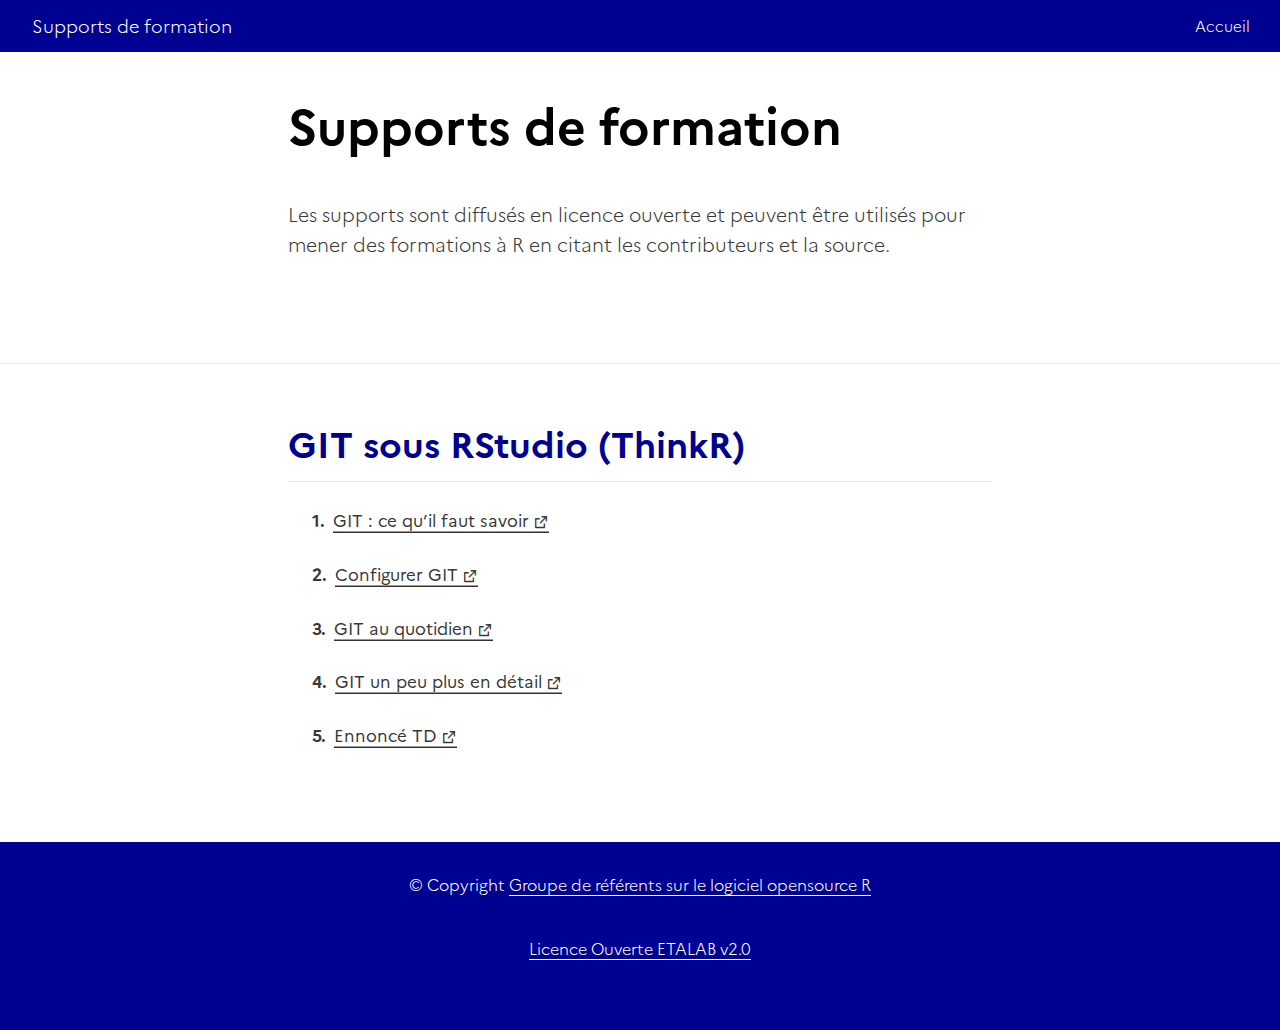
==== commit 88087f77: "jdlom published a site update" ====
--- a/index.html
+++ b/index.html
@@ -2127,25 +2127,24 @@
 
   @import url("dist/css/dsfr.css");
 
-
   html {
     /*-- Main font sizes --*/
-    --title-size:      48px;
-    --body-size:       16px;
+    --title-size:      50px;
+    --body-size:       1.06rem;
     --code-size:       14px;
     --aside-size:      12px;
     --fig-cap-size:    13px;
     /*-- Main font colors --*/
-    --title-color:     #383838;
-    --header-color:    rgba(0, 0, 0, 0.8);
-    --body-color:      #383838;
+    --title-color:     #000000;
+    --header-color:    #000091;
+    --body-color:      rgba(0, 0, 0, 0.8);
     --aside-color:     rgba(0, 0, 0, 0.6);
     --fig-cap-color:   rgba(0, 0, 0, 0.6);
     /*-- Specify custom fonts ~~~ must be imported above   --*/
-    --heading-font:    'Marianne';
-    --mono-font:       'Marianne';
-    --body-font:       'Marianne';
-    --navbar-font:     'Marianne-Bold';  /* websites + blogs only */
+    --heading-font:    Marianne;
+    --mono-font:       Marianne;
+    --body-font:       Marianne;
+    --navbar-font:     Marianne;  /* websites + blogs only */
   }
 
   /*-- ARTICLE METADATA --*/
@@ -2170,32 +2169,46 @@
     --text-color:      rgba(0, 0, 0, 0.5);
   }
 
+  d-article div.sourceCode,
+  d-article pre {
+    font-family: 'Fira Mono', monospace;
+    font-size: 1rem;
+  	background: #E5E5F4;
+  	padding: 1em;
+  }
+
+  d-article p code {
+    font-family: 'Fira Mono', monospace;
+  	background: #E5E5F4;
+  }
+
   /*-- WEBSITE HEADER + FOOTER --*/
   /* These properties only apply to Distill sites and blogs  */
 
   .distill-site-header {
     --title-size:       18px;
-    --text-color:       #000091; /* bluefr-500 */
+    --text-color:       white;
     --text-size:        15px;
     --hover-color:      white;
-    --bkgd-color:       #9A9AFF;
+    --bkgd-color:       #000091;
   }
 
   .distill-site-footer {
-    --text-color:       #9A9AFF;
+    --text-color:       white;
     --text-size:        15px;
-    --hover-color:      #000091;
-    --bkgd-color:       #2A2A2A; /* g750 */
-  }
-
+    --hover-color:      white;
+    --bkgd-color:       #000091;
+  }
 
   /*-- Additional custom styles --*/
   /* Add any additional CSS rules below                      */
 
-  body {
-    background-color: #E5E5F4; /* bluefr-200 */
-  }
-  </style>
+  .distill-site-nav {
+    color: white;
+    background-color: #000091;
+    font-size: 15px;
+    font-weight: 300;
+  }</style>
   <style type="text/css">
   /* base style */
 
